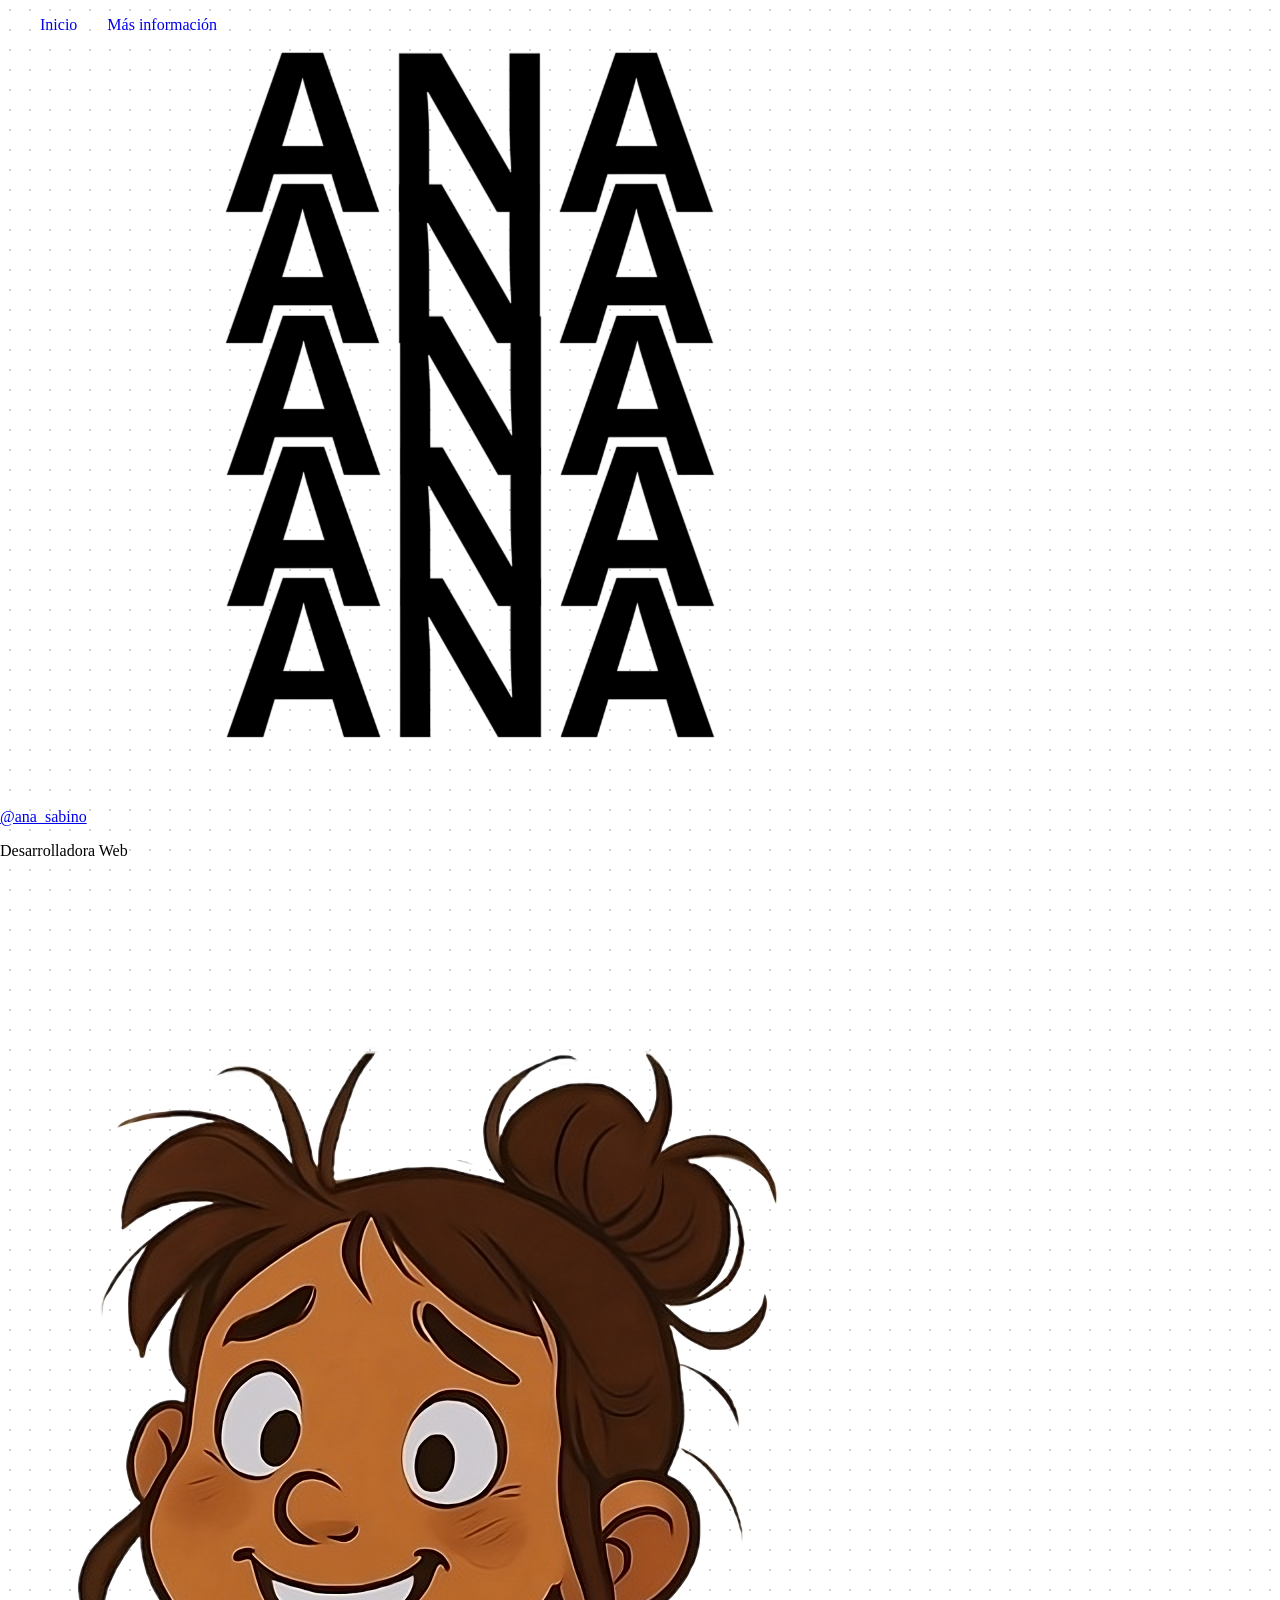
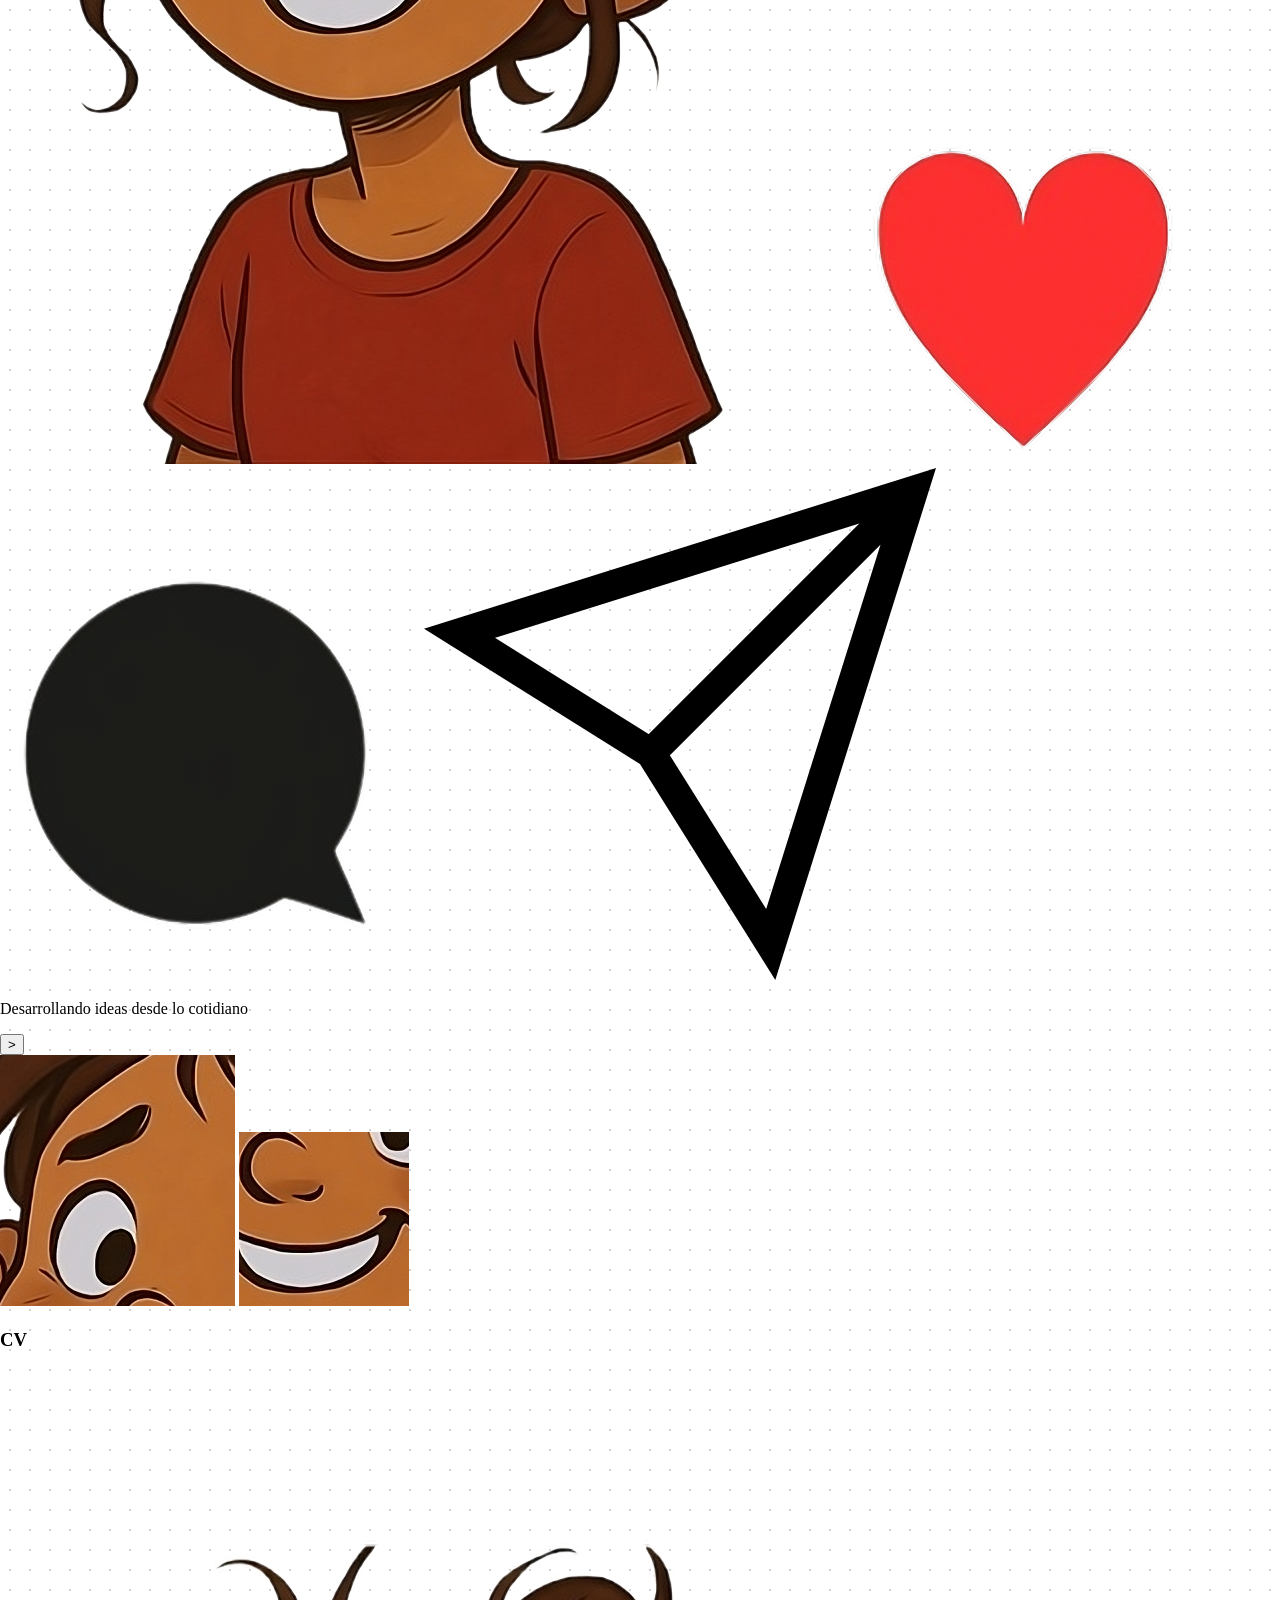
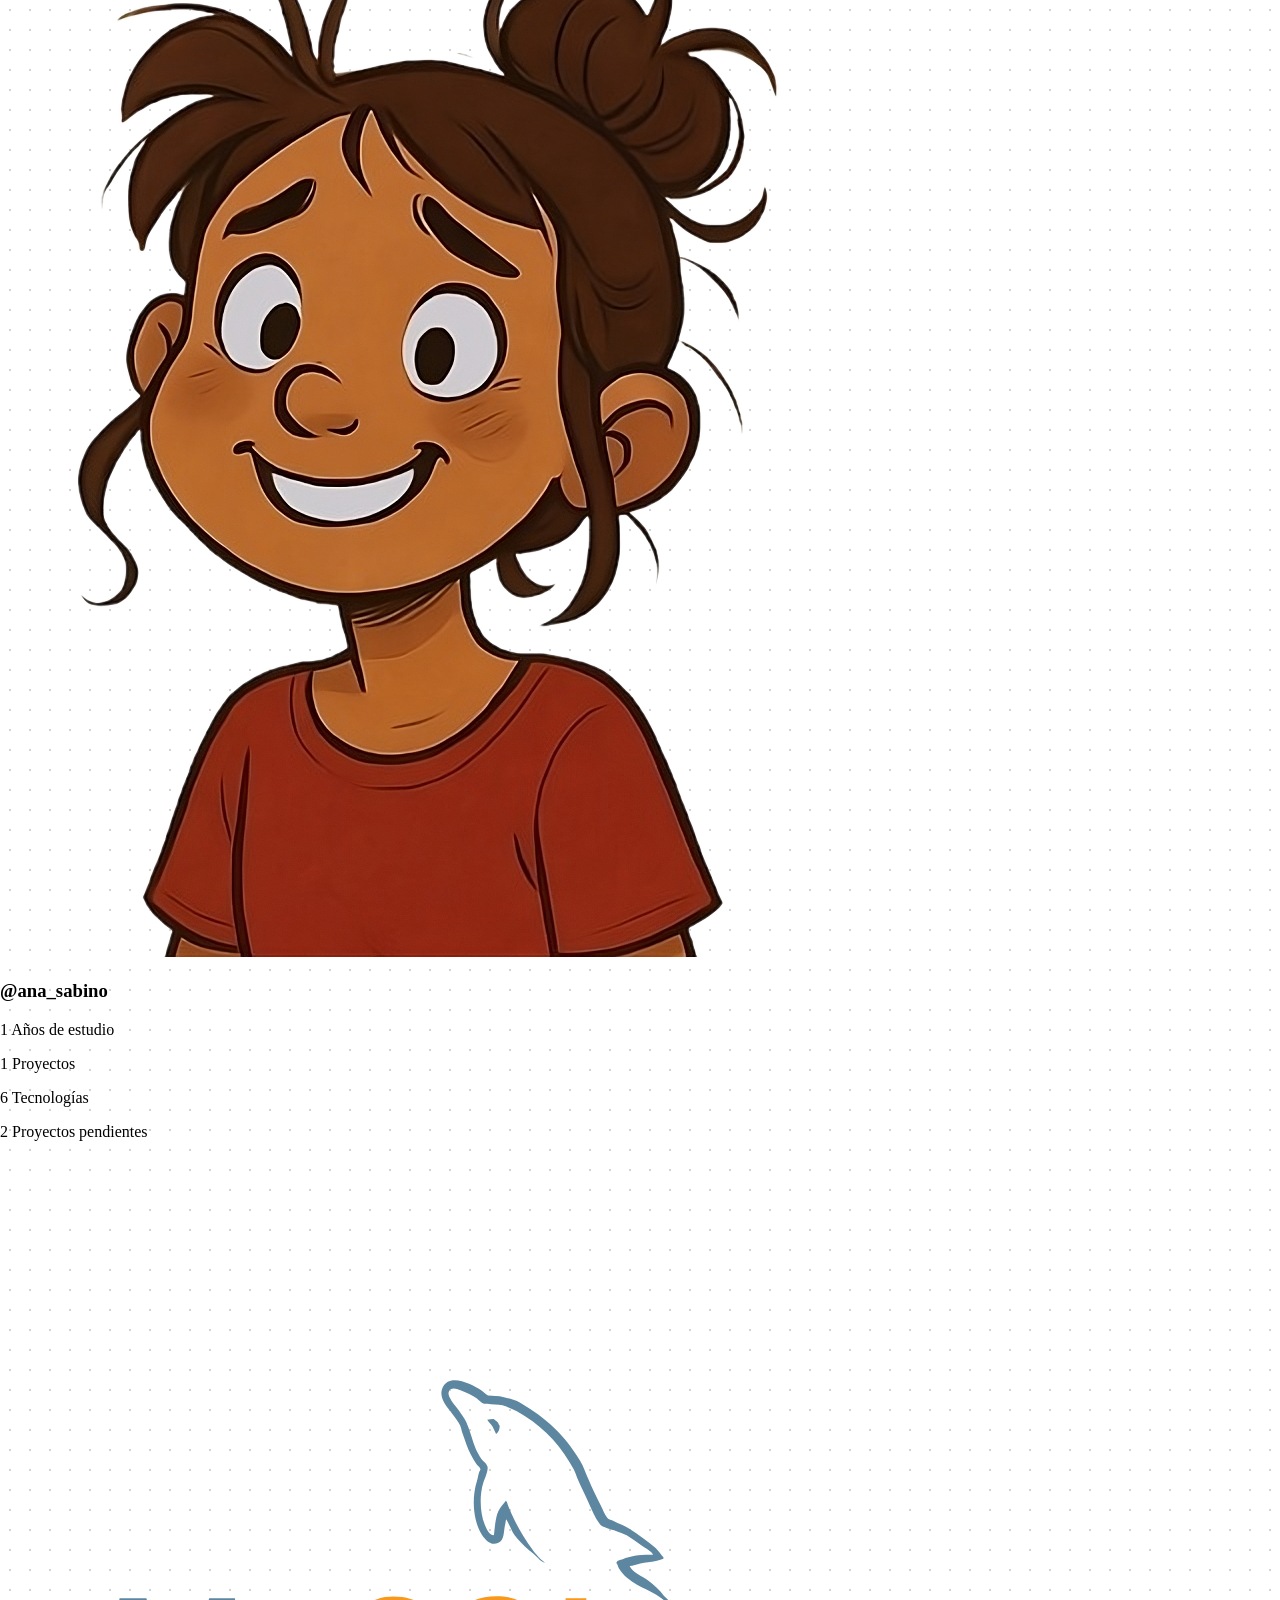
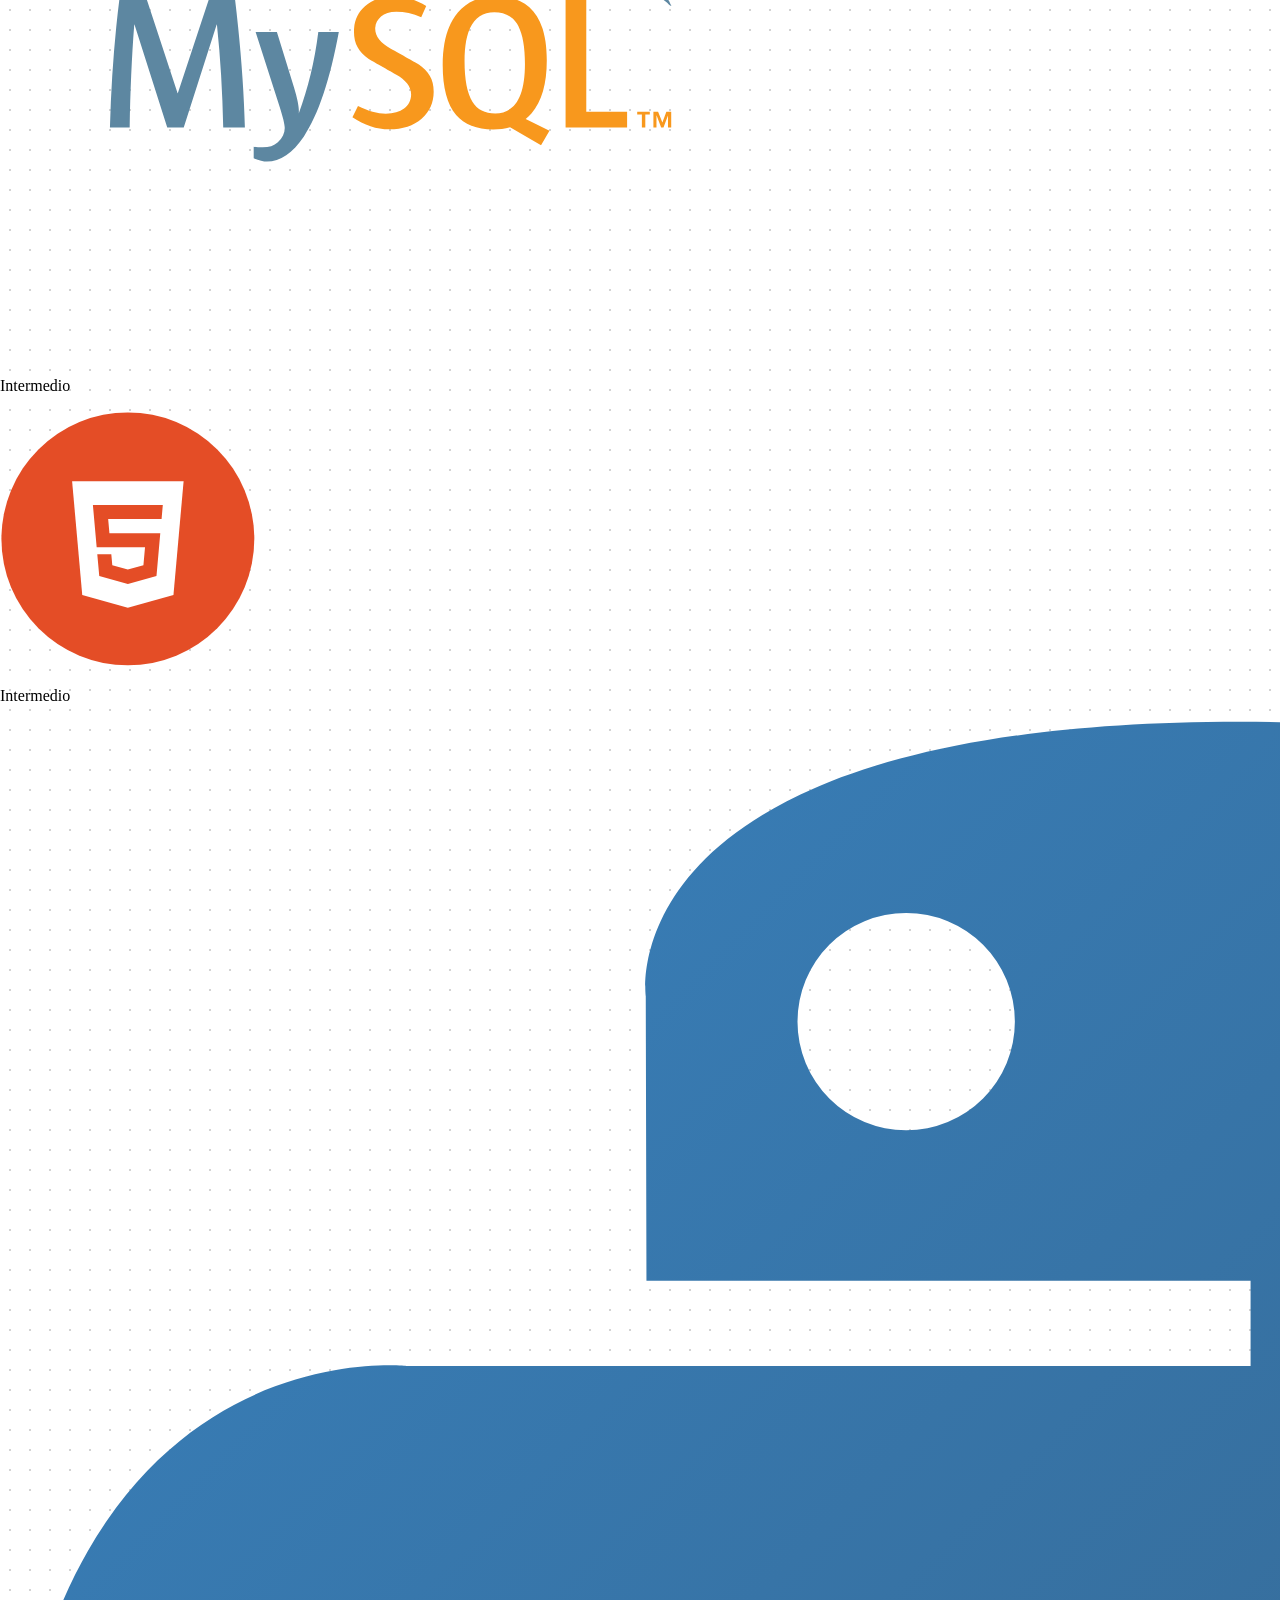
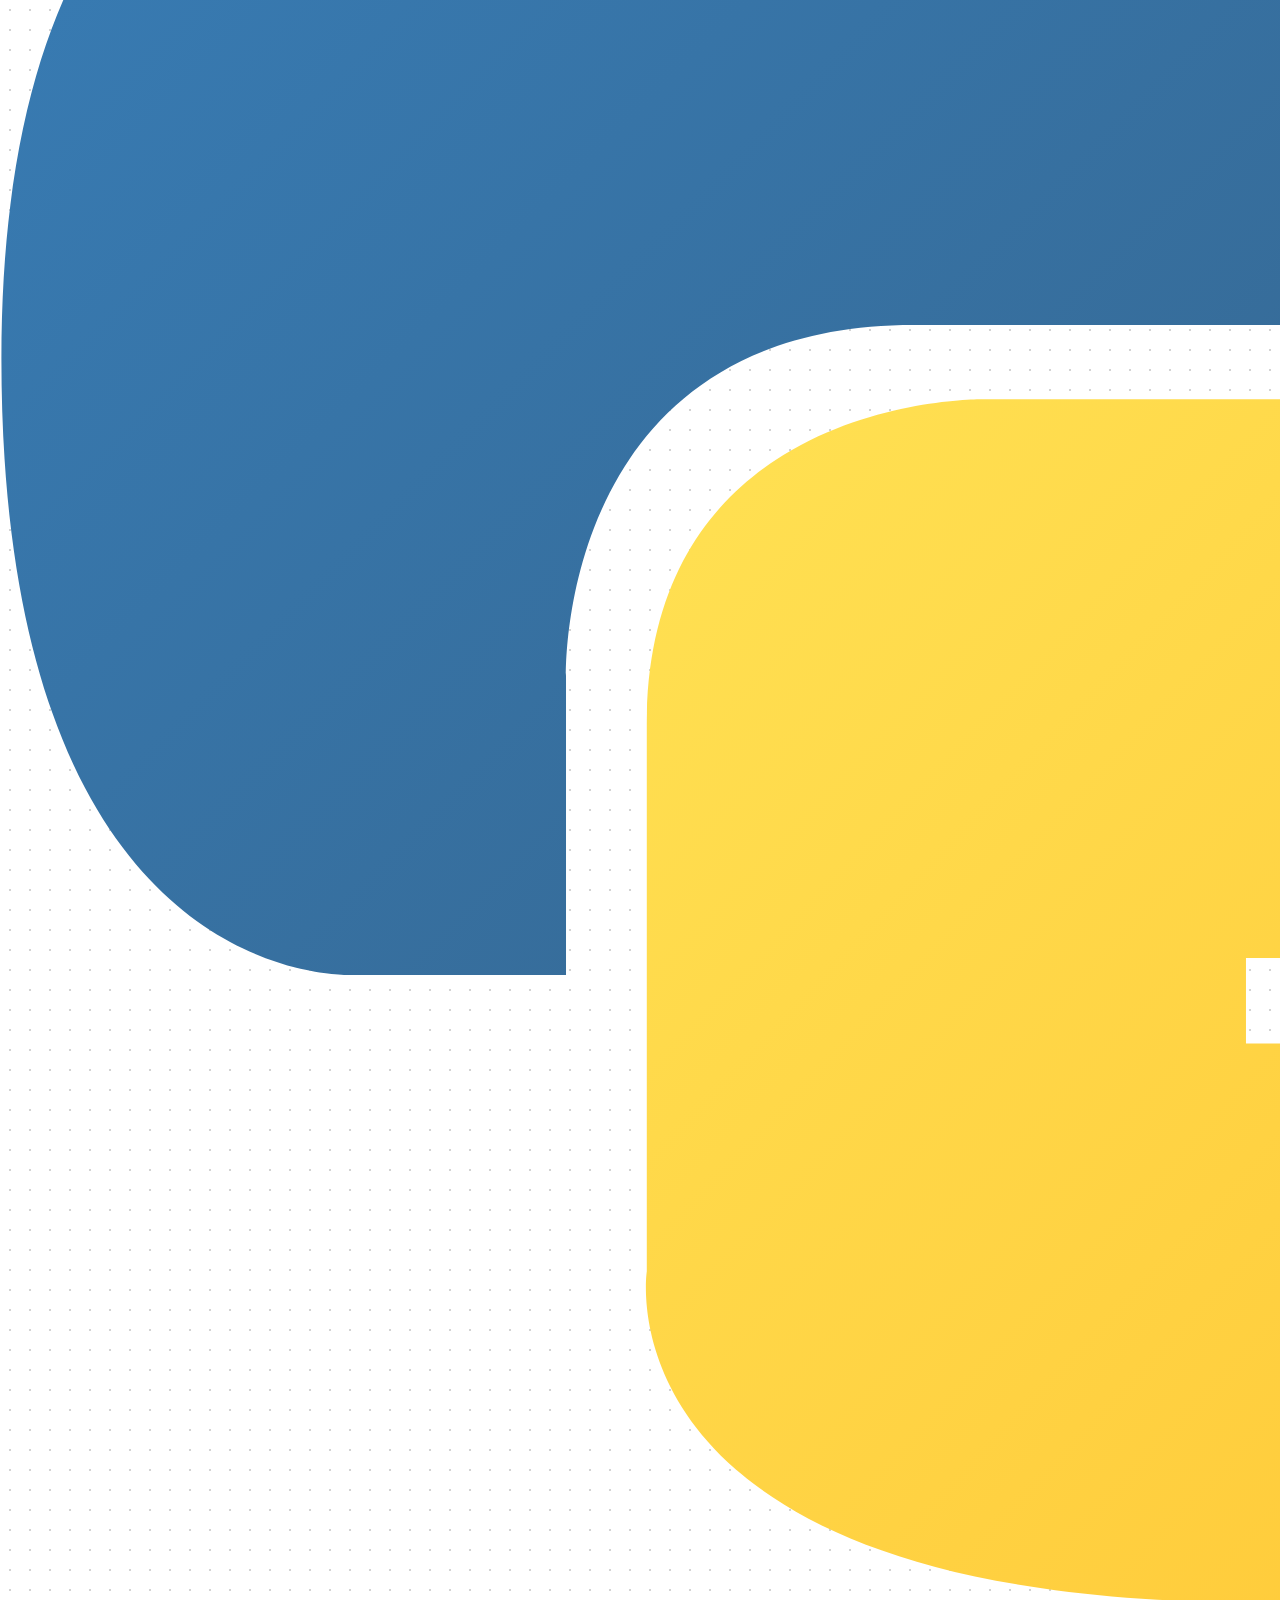
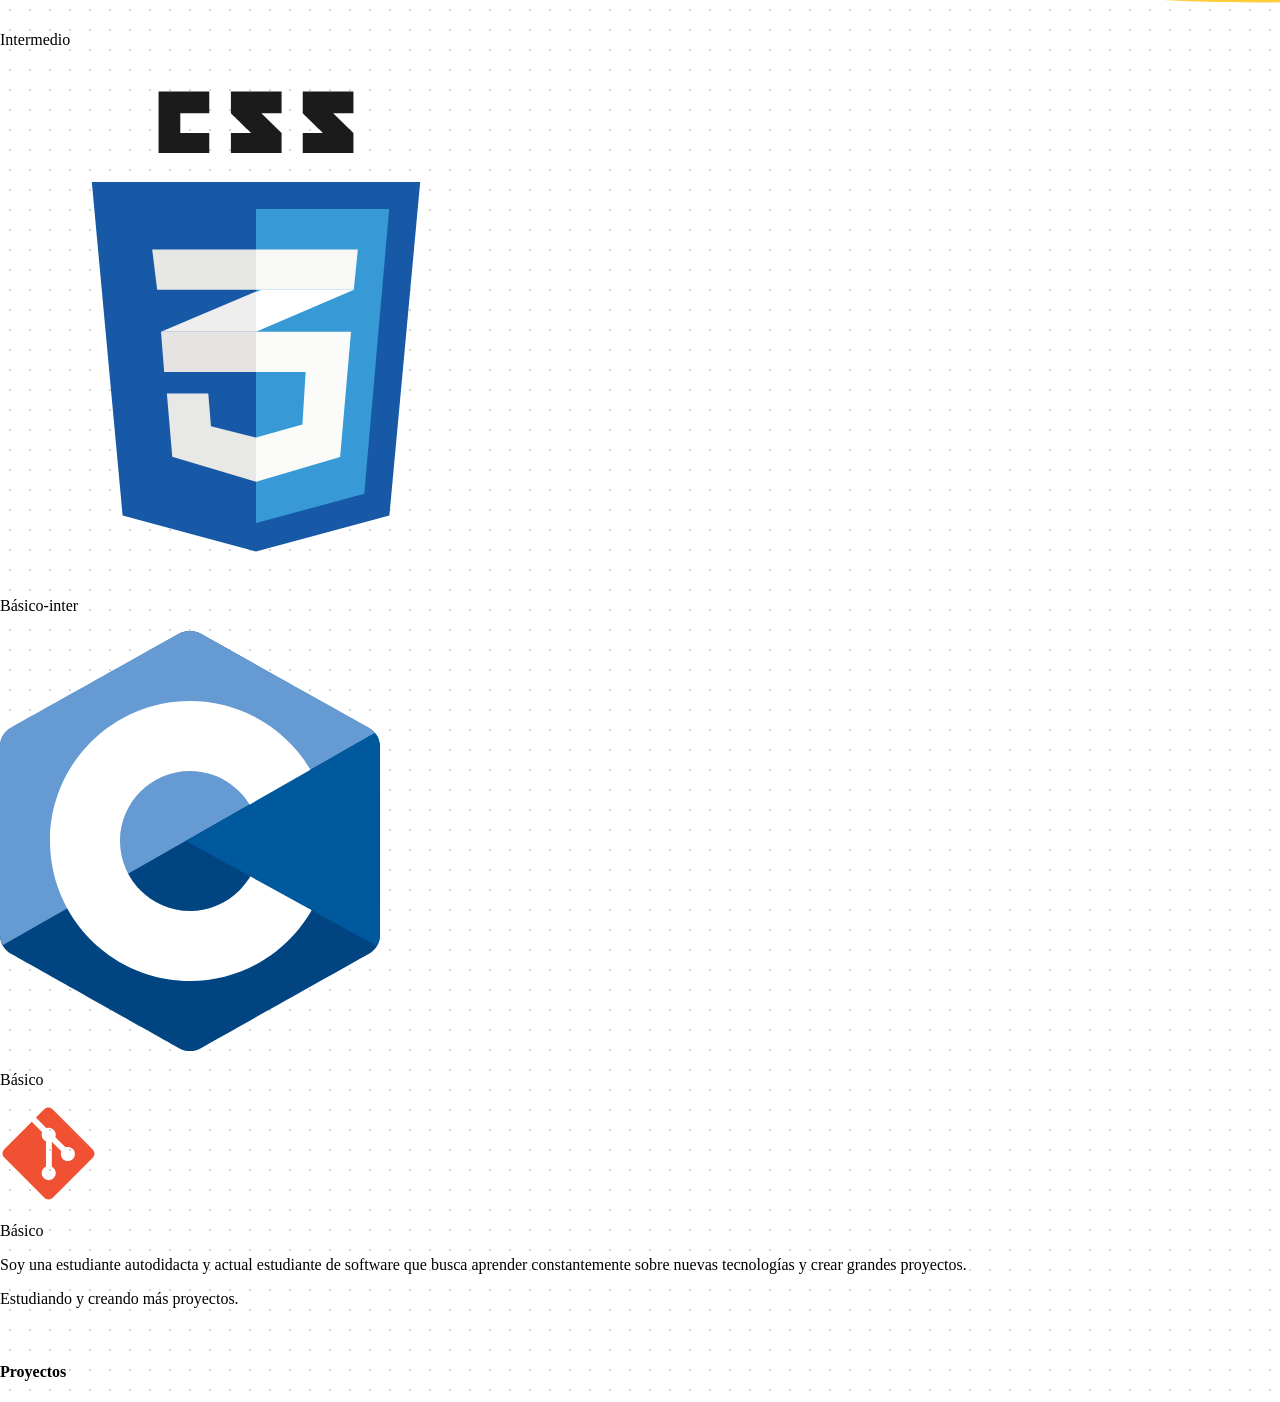
==== prueba.html @ 5a1e1dd1 "status: confirmación de cambios" ====
<!DOCTYPE html>
<html lang="es">
<head>
    <meta charset="UTF-8">
    <title>Ana Sabino</title>
    <link rel="stylesheet" href="style.css">
</head>
<body>
    <header>
        <nav>
            <ul>
                <li><a href="#inicio">Inicio</a></li>
                <li><a href="#about">Más información</a></li>
            </ul>
        </nav>
    </header>
    <main>
        <!-- Pantalla de bienvenida -->
        
        <img src="bg_img-Photoroom.png" alt="hilera de letras con el nombre 'Ana'.">
        
        <section id="inicio">
            
            <div id="external">
                
                <p class="name"><a href="#user_tag">@ana_sabino</a></p>
                <p>Desarrolladora Web</p>
                <img src="char.png" alt="Personaje de caricatura. Chica de piel morena y ojos tímidos sonriendo a la cámara.">
                
                <img src="heart.png" alt="Corazón.">
                <img src="comment.png" alt="comentarios">
                <img src="send.png" alt="ícono de enviar.">
                
                <div id="container"></div>
                
                <p>Desarrollando ideas desde lo cotidiano</p>
                
                <dialog id="contact_f">
                    <h1>CONTACTO</h1>
                    <form id="contact" action="https://formspree.io/f/xblkeqwq" method="POST">
                        <input type="text" name="nombre" placeholder="Tu nombre" required>
                        <input type="email" name="email" placeholder="Tu correo" required>
                        <textarea name="mensaje" cols="30" rows="10" placeholder="Mensaje..." required></textarea>
                        <button type="submit" id="bt_enviar">Enviar</button>
                    </form>
                    
                    <p id="mensaje_aviso" style="color:brown; display: none;"></p>
                
                    <a href="https://github.com/ASabinoAcosta"><img src="github_logo_icon_229278.webp" alt="logo github"></a>
                    <a href="linkedin.com/in/ana-karlamary-sabino-acosta-0a6b45328/"><img src="LinkedIn_icon.svg" alt="logo linkedin"></a>
                    
                    <button onclick="contact_f.close()">X</button>
                </dialog>
                
                <button onclick="contact_f.showModal()">&gt;</button>
                
            </div>
            <div id="box">
                <img src="eyes.png" alt="Ojos de personaje caricatura.">
                <img src="mouth.png" alt="sonrisa de personaje caricatura">
                
                <div id="internal">
                    <h3>CV</h3>
                </div>
                
            </div>
            
        </section>
        <section id="about">
            
            <div class="circle"></div>
            <img src="char.png">
            
            <h3 id="user_tag">@ana_sabino</h3>
            
            <p>1 <span>Años de estudio</span></p>
            <p>1 <span>Proyectos</span></p>
            <p>6 <span>Tecnologías</span></p>
            <p>2 <span>Proyectos pendientes</span></p>
            
            <div id="tecnologias">
                <img src="mysql-logo.svg" alt="logo MySQL">
                <p>Intermedio</p>
                <img src="html5-6652.svg" alt="logo HTML">
                <p>Intermedio</p>
                <img src="python.svg" alt="logo Python">
                <p>Intermedio</p>
                <img src="294692_css3_icon.svg" alt="logo css">
                <p>Básico-inter</p>
                <img src="C_Programming_Language.svg" alt="">
                <p>Básico</p>
                <img src="Git_icon.svg" alt="">
                <p>Básico</p>
            </div>
            
            <p>Soy una estudiante autodidacta y actual estudiante de software que busca aprender constantemente sobre nuevas tecnologías y crear grandes proyectos.</p>
            
            <p>Estudiando y creando más proyectos.</p>
            
            <div class="rayita"></div>
            <img src="#" alt="">
            <h4>Proyectos</h4>
            <div class="rayita"></div>
            
            <div id="proyectos">
                <div class="pr_tag"></div>
            </div>    
            
        </section>
    </main>
    
    <script>
    
        let ultima_vez = null;
        const tiempo_espera = 30;
        
        document.getElementById("contact").addEventListener("submit", function(event){
            
            const ahora = new Date().getTime();
            
            if (ultima_vez && (ahora - ultima_vez)< tiempo_espera * 1000){
                
                event.preventDefault();
                document.getElementById("mensaje_aviso").style.display = "block";
                document.getElementById("mensaje_aviso").innerText = "Ya lo enviaste. Intenta más tarde.";
                
            } else {
                ultima_vez = ahora;
                document.getElementById("mensaje_aviso").style.display = "none";
                
                document.getElementById("btn_enviar").disabled = true;
                document.getElementById("btn_enviar").innerText = "Enviar"
            }
            
        });
    
    </script>
    
</body>
</html>
---- style.css ----
body{
    margin: 0;
    background-color: white;
    background-image: radial-gradient(lightgray 1px, transparent 1px);
    background-size: 20px 20px; 
}
nav{
    width: 100%;
    position: fixed;
}
nav ul{
    display: flex;
    list-style: none;
    gap: 30px;
}
ul li a{
    text-decoration: none;
}
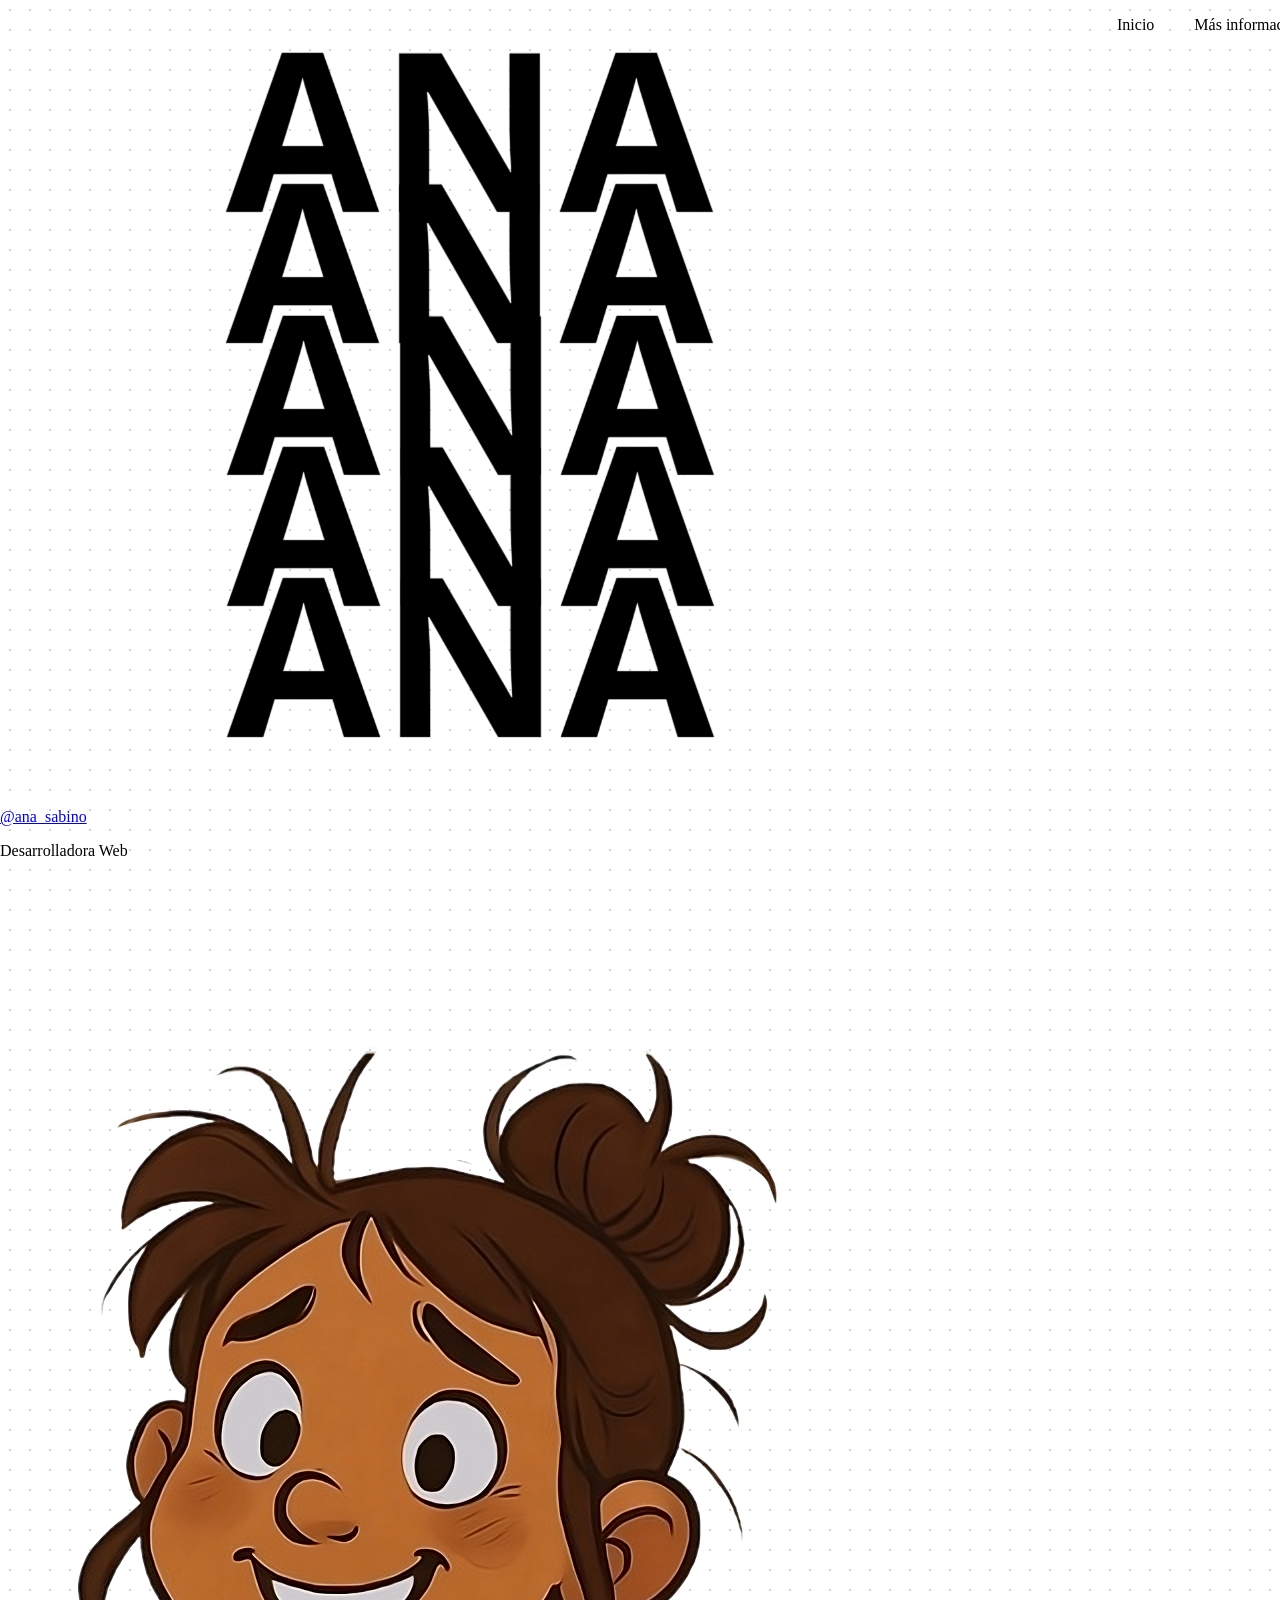
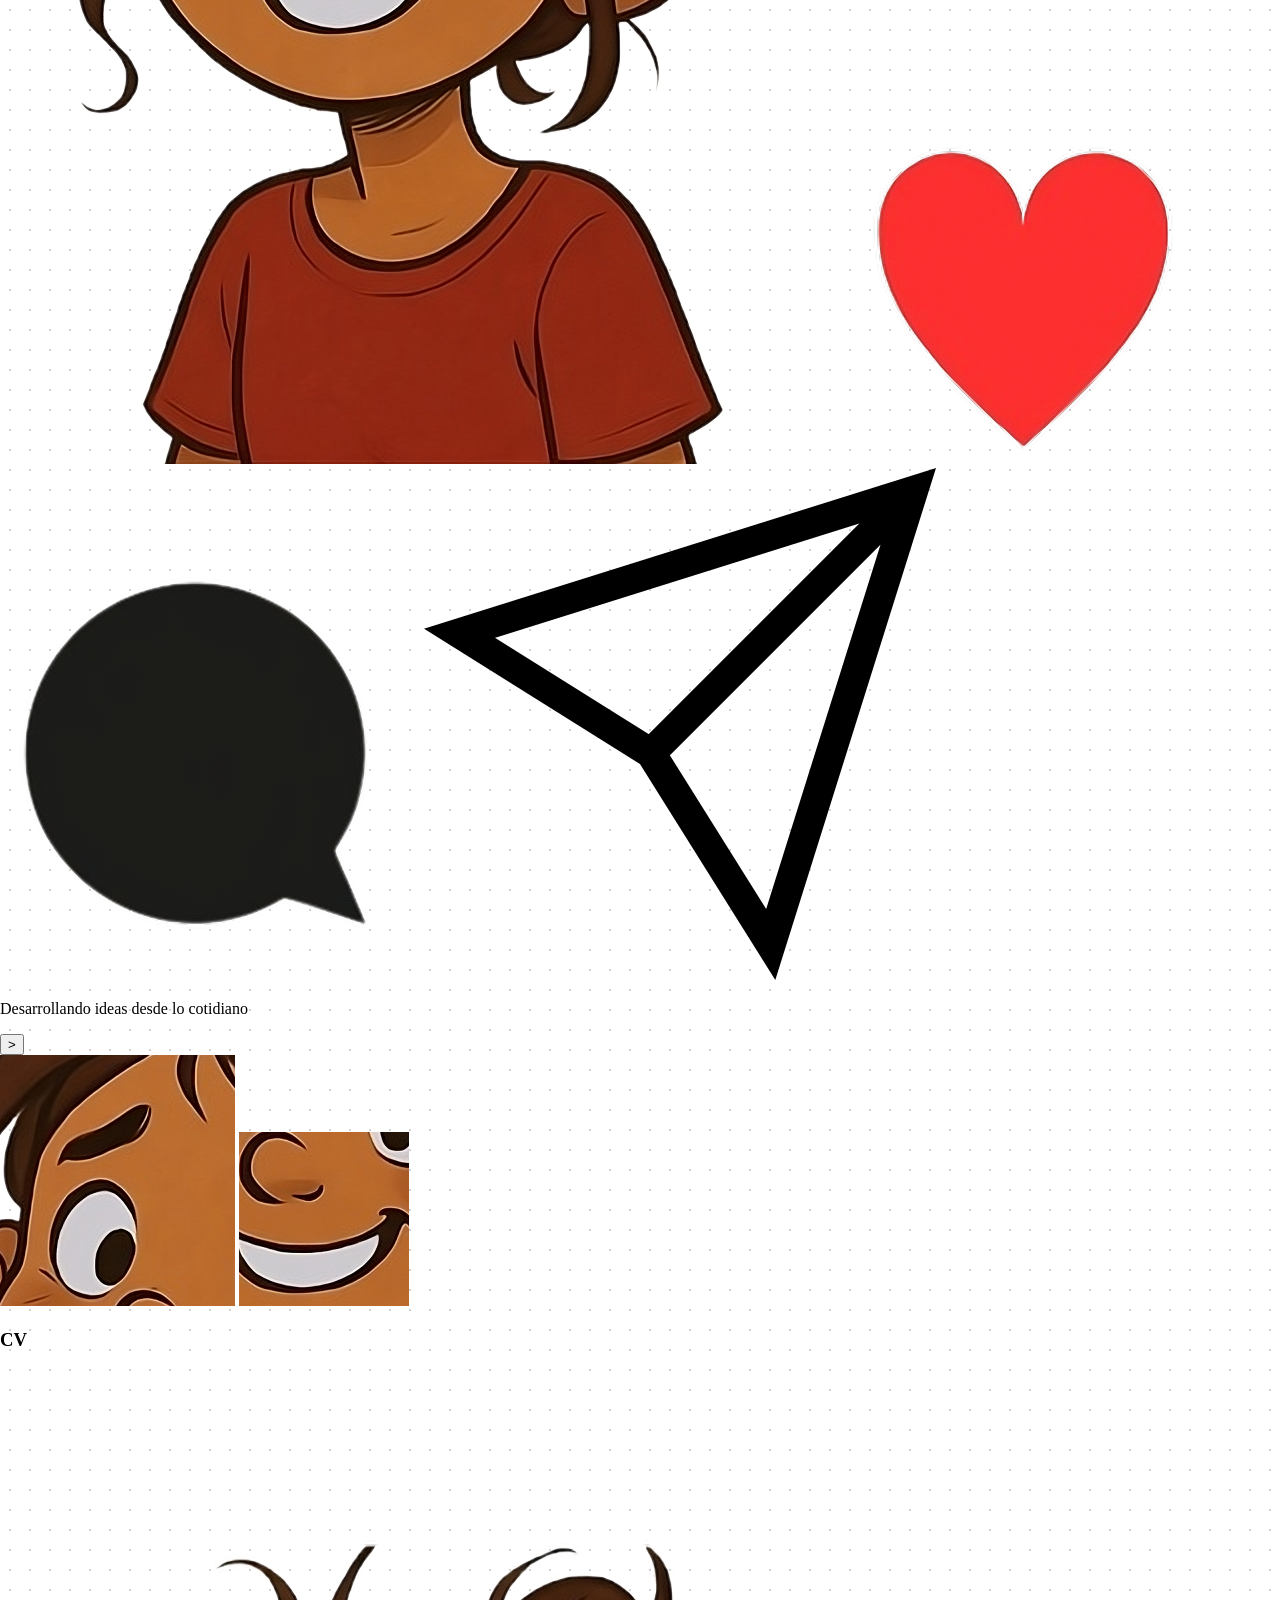
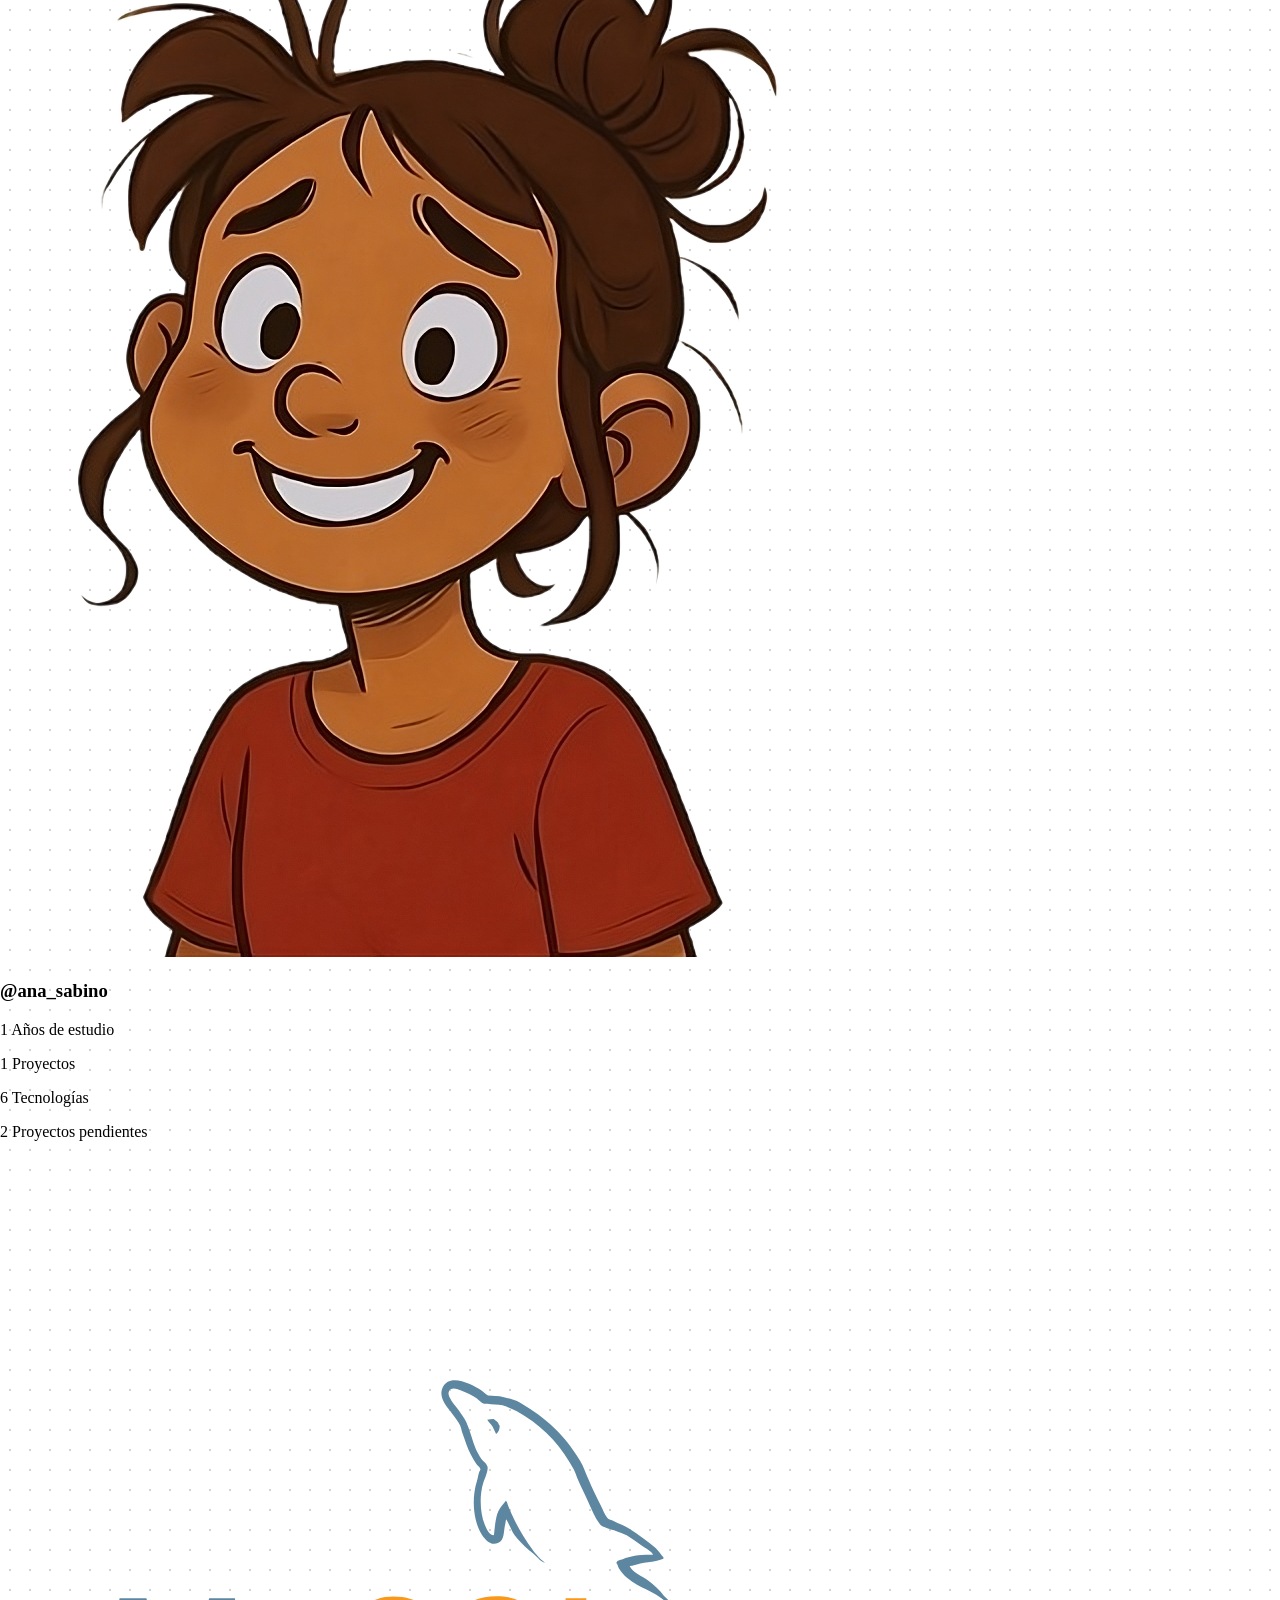
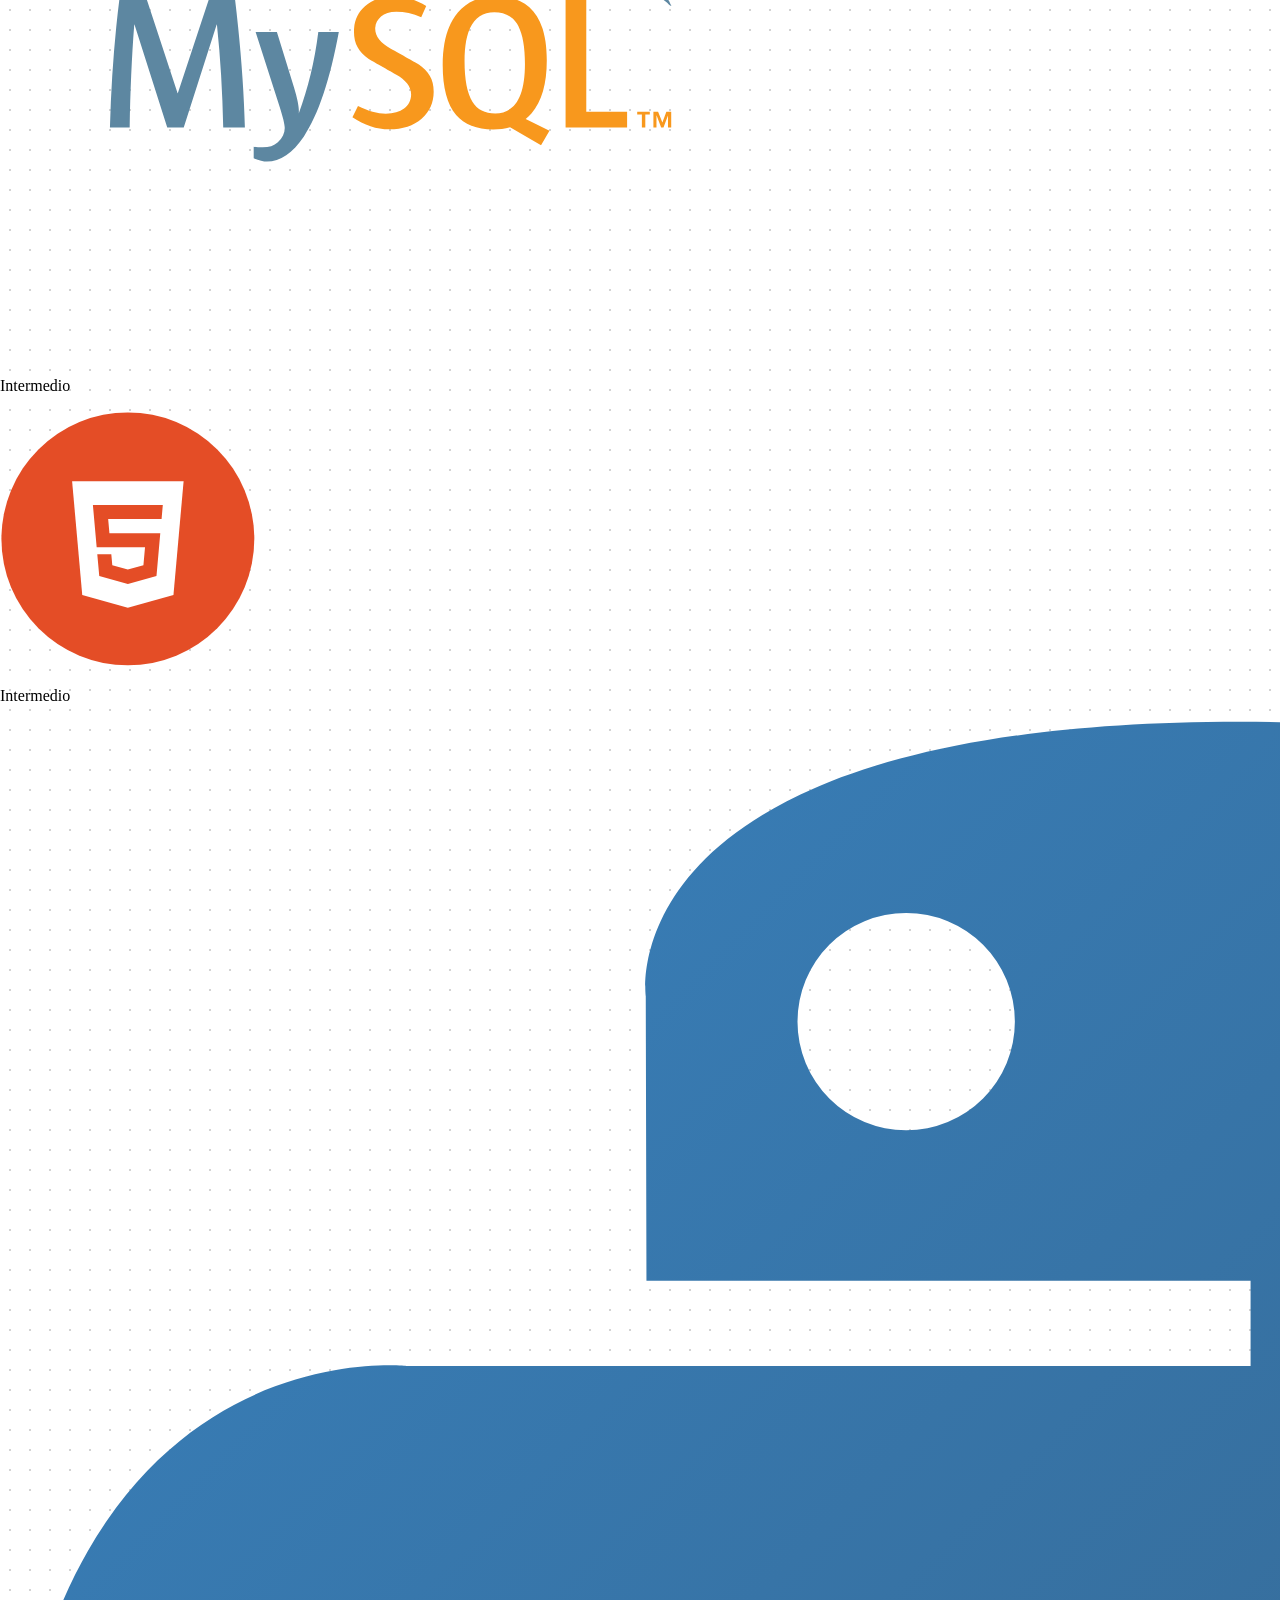
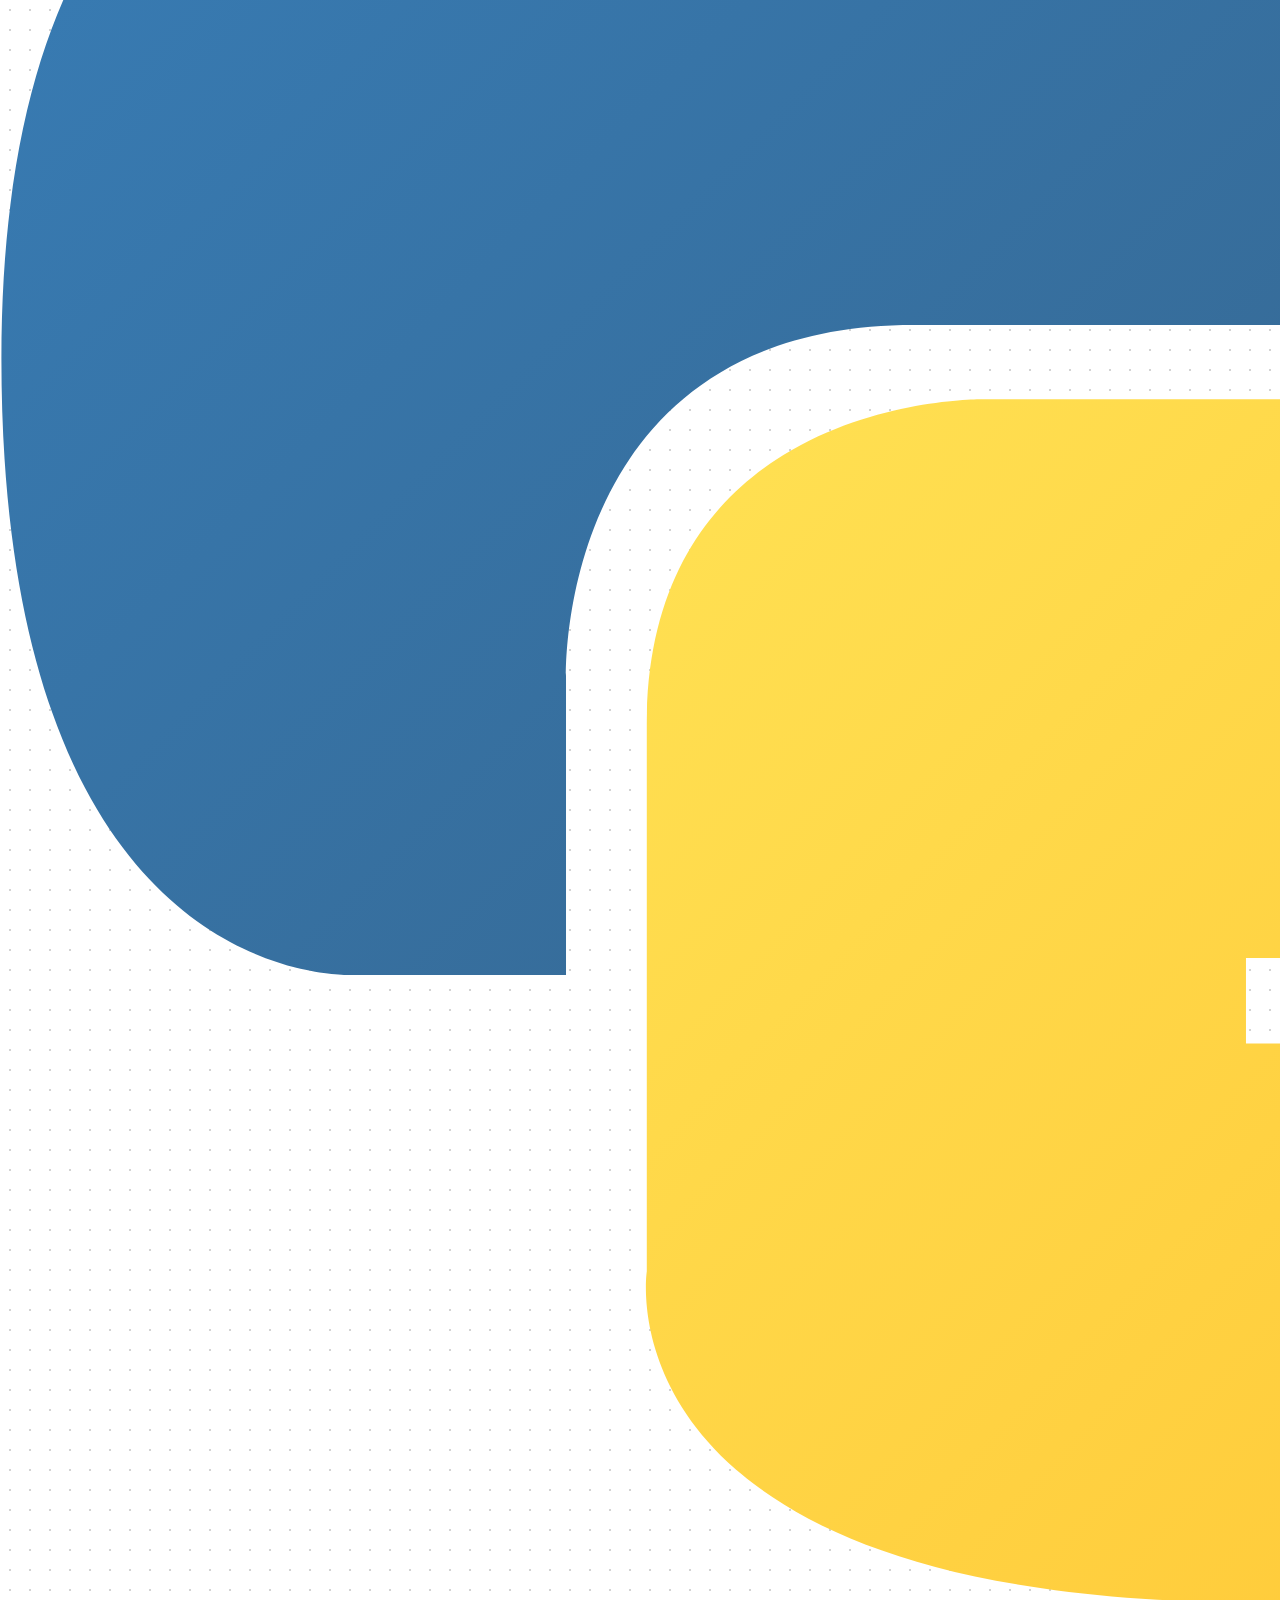
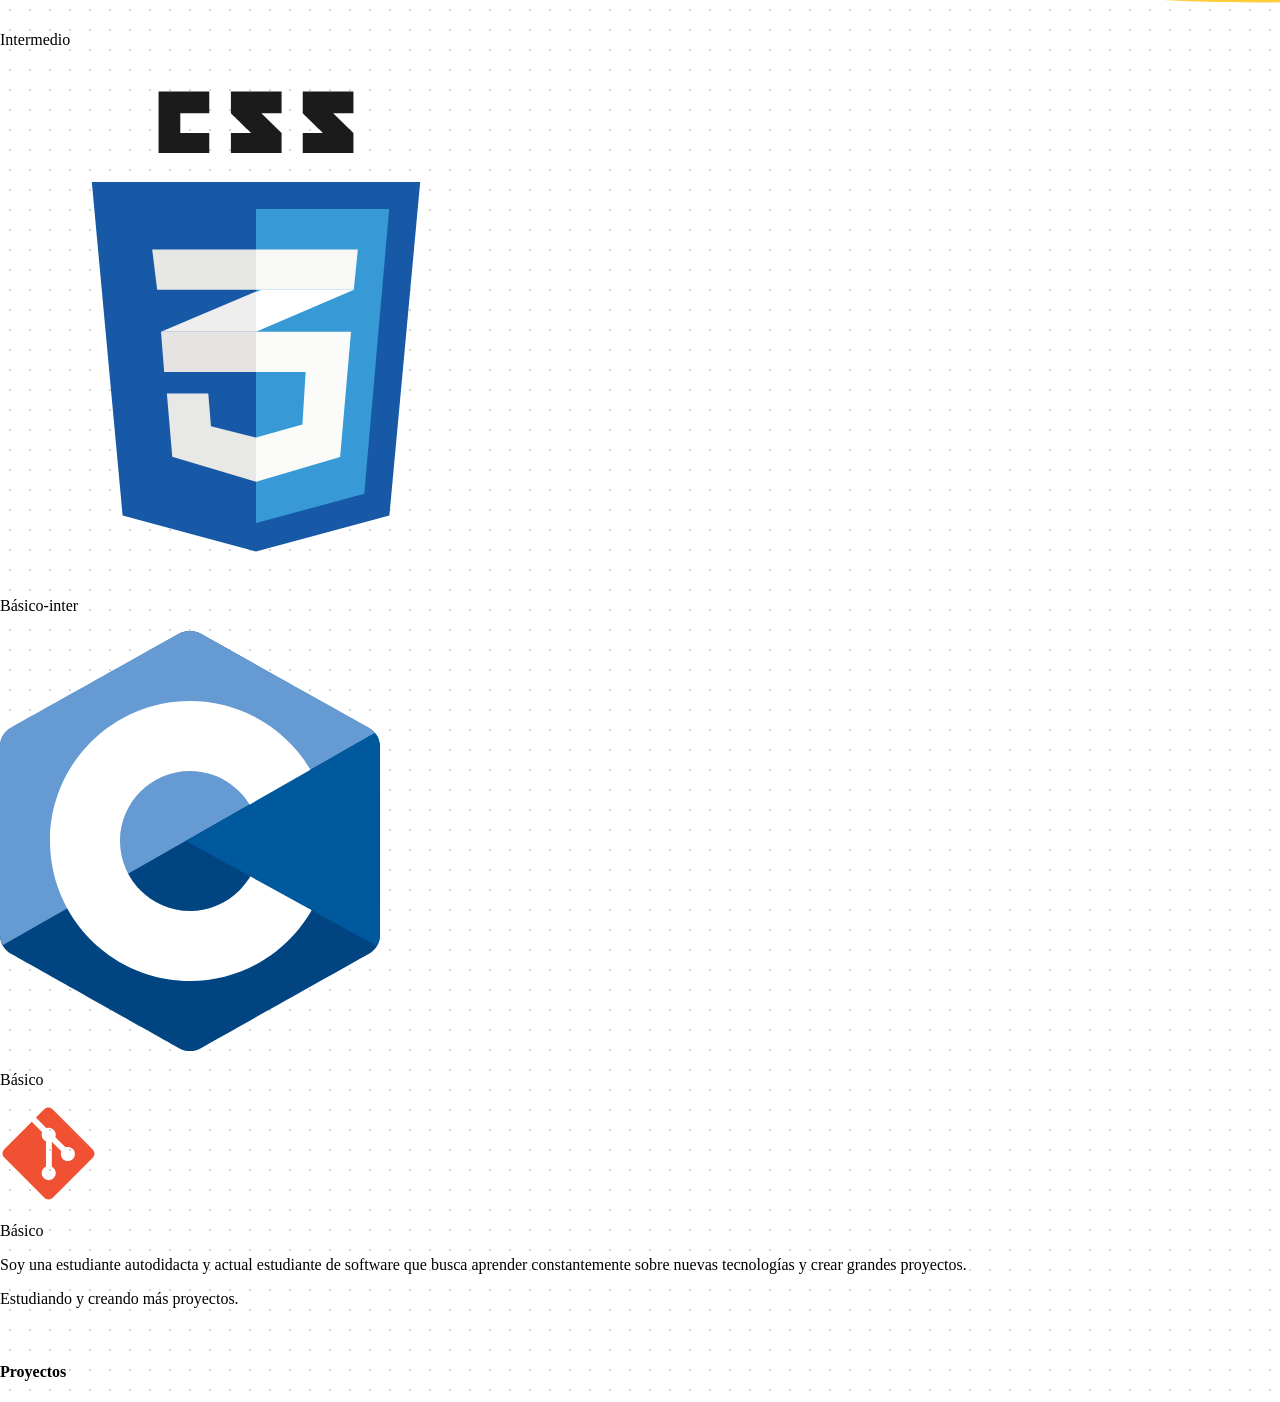
==== commit 81d1f05d: "funcionalidad: ajustes de funciones en js" ====
--- a/prueba.html
+++ b/prueba.html
@@ -133,7 +133,15 @@
             }
             
         });
-    
+
+        // Necesitamos tomar la información de secciones y enlaces en nav.
+            const secciones = document.querySelectorAll("section");
+            const enlaces = document.querySelectorAll("nav ul li a");
+        // Cuando el usuario haga scrol, resaltar el enlace que corresponde
+            const resaltar_enlace_activo = () => {
+                // escuchamos la entrada de un scroll
+                
+            }
     </script>
     
 </body>
--- a/style.css
+++ b/style.css
@@ -4,6 +4,12 @@
     background-image: radial-gradient(lightgray 1px, transparent 1px);
     background-size: 20px 20px; 
 }
+
+.active{
+    color: black;
+    background-color: #ffed00;
+}
+
 nav{
     width: 100%;
     position: fixed;
@@ -13,6 +19,18 @@
     list-style: none;
     gap: 30px;
 }
+nav ul li a:hover{
+    color: black;
+    background-color: #ffed00;
+}
+nav ul li{
+    position: relative;
+    left: 67em;
+}
+
 ul li a{
+    padding: 5px;
+    border-radius: 5px;
     text-decoration: none;
+    color: black;
 }
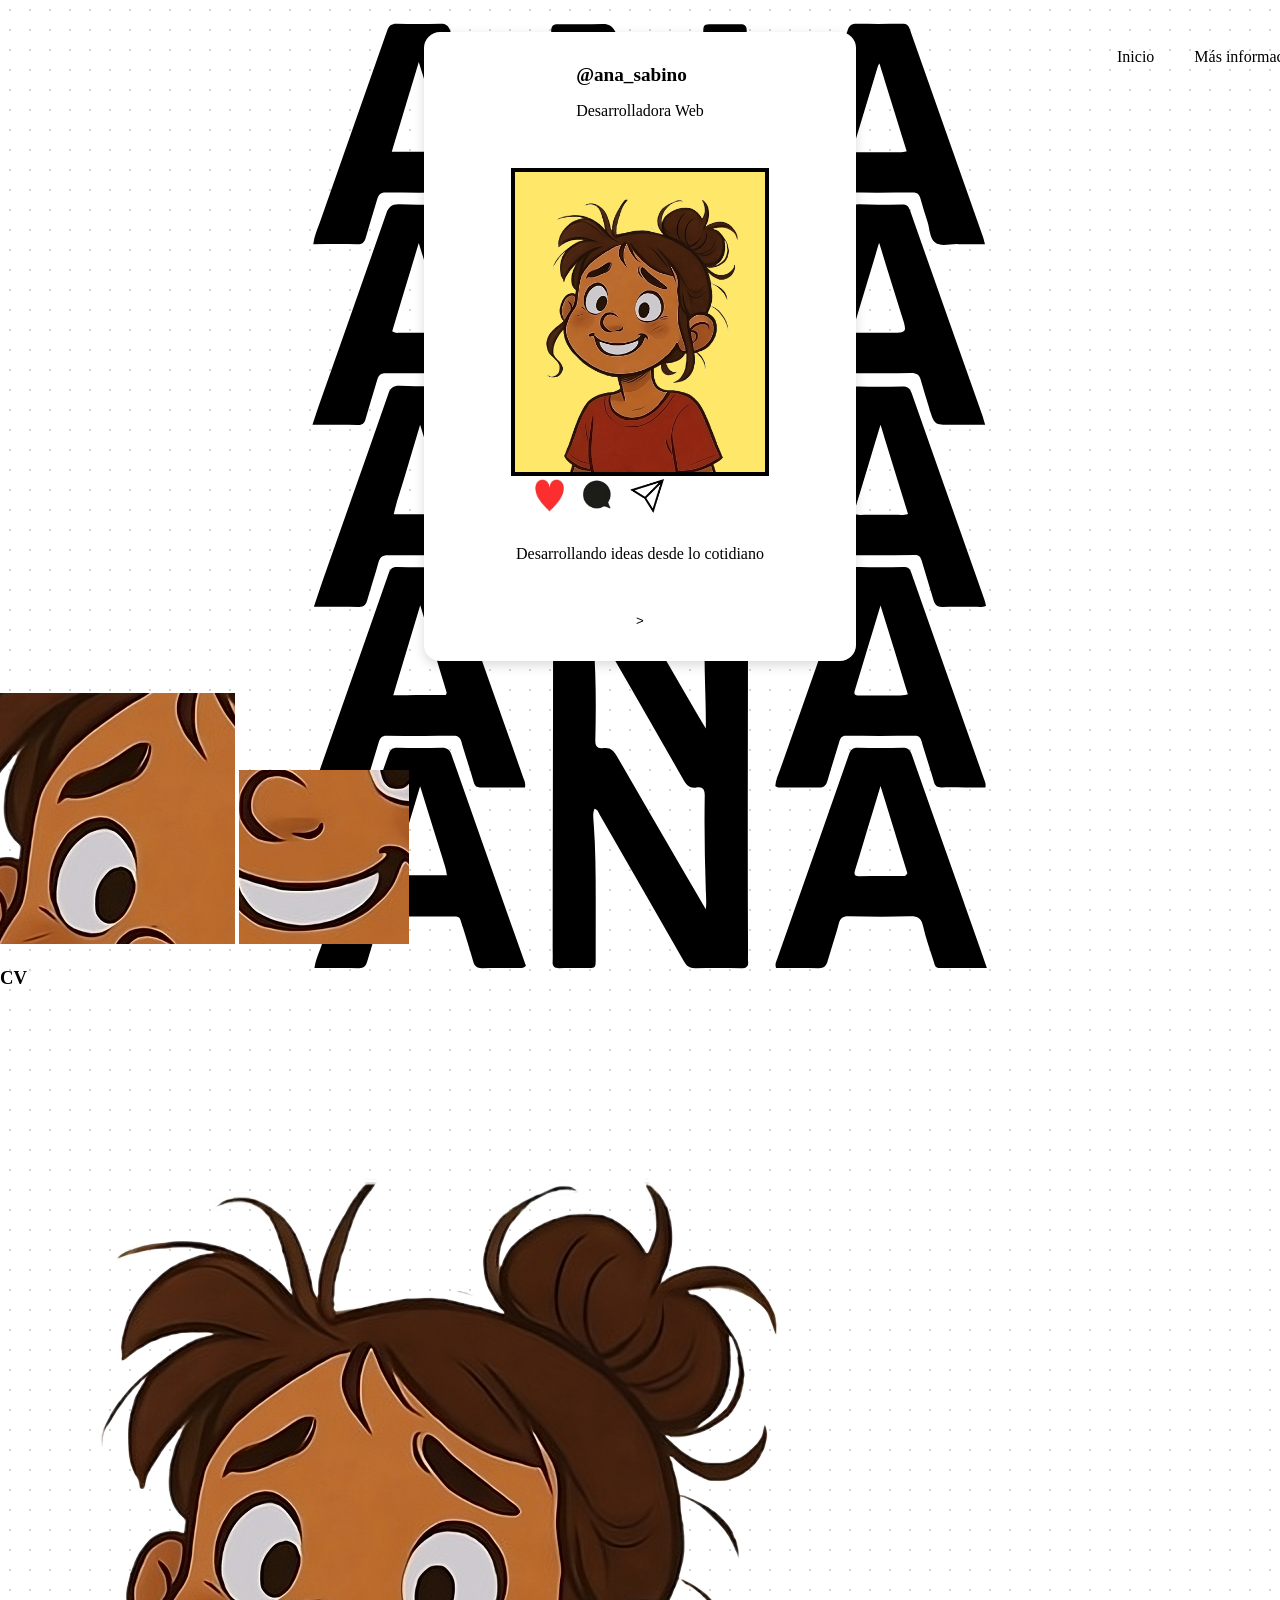
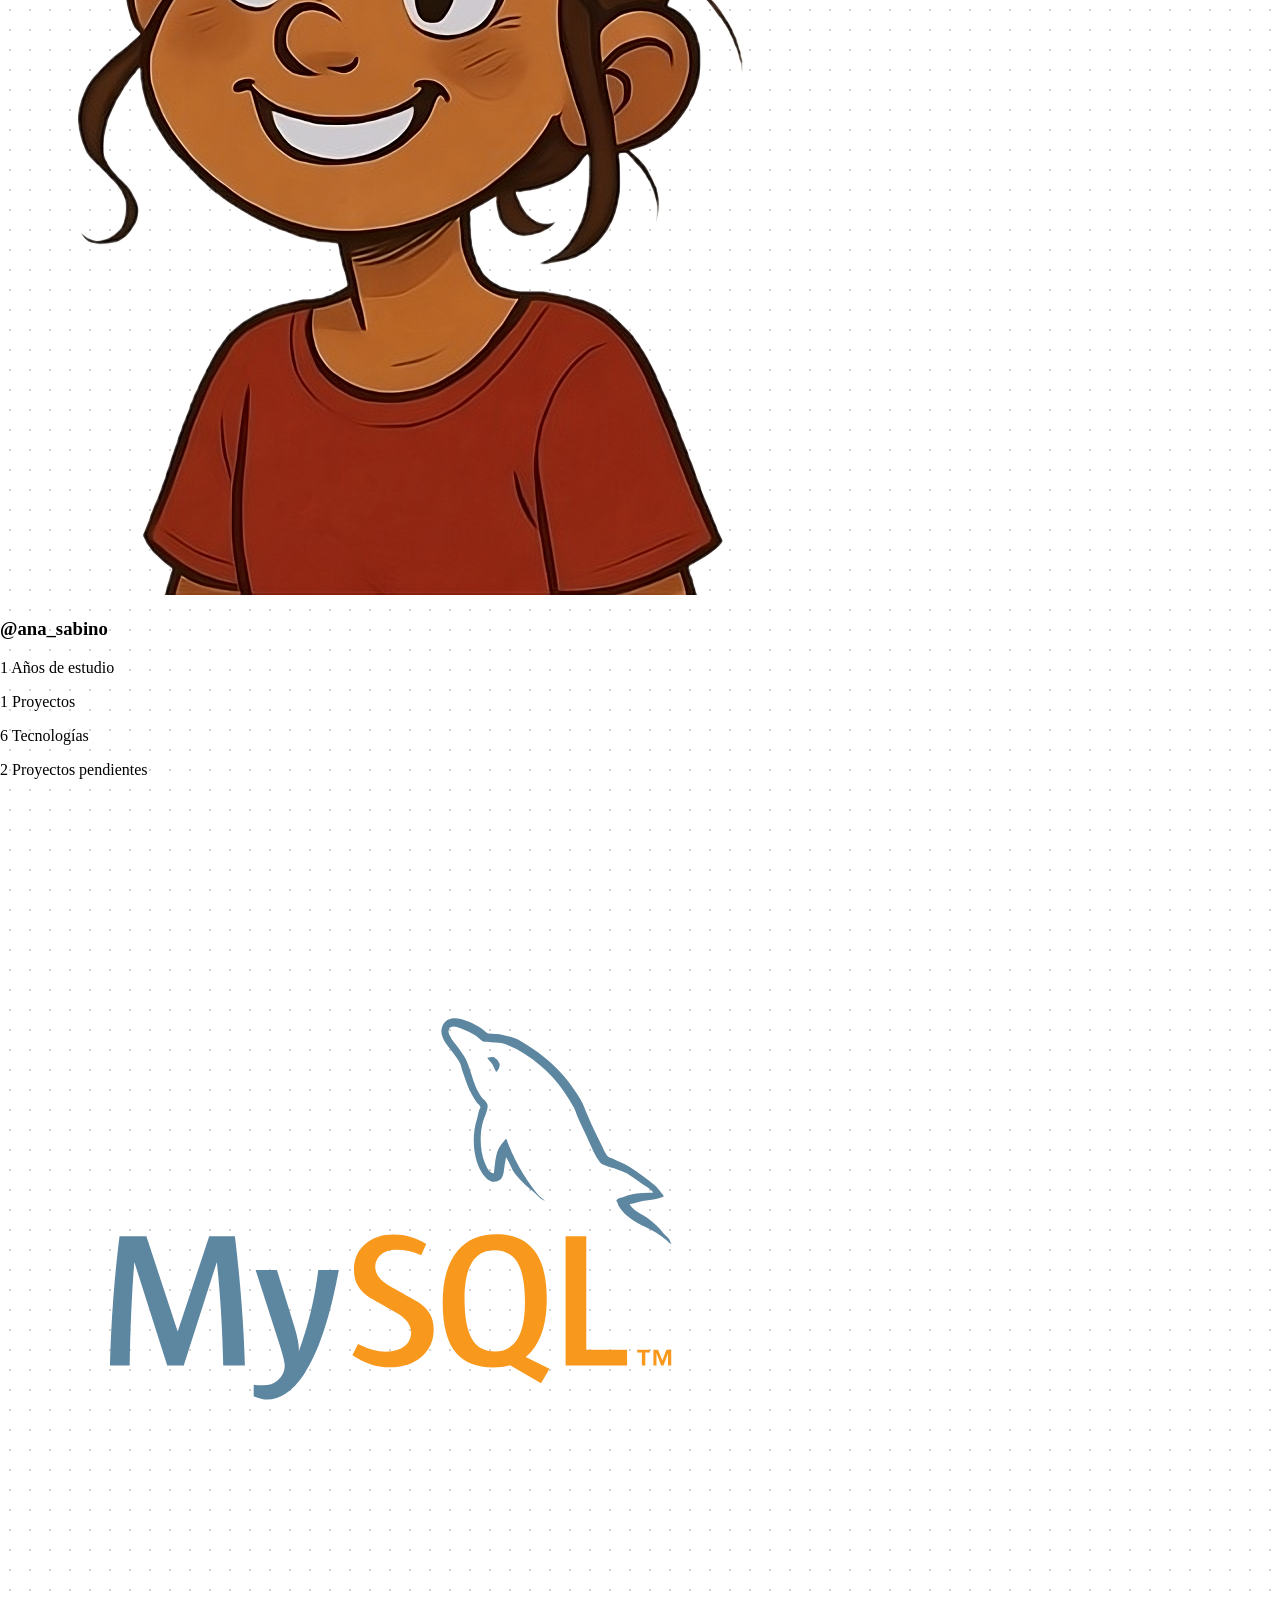
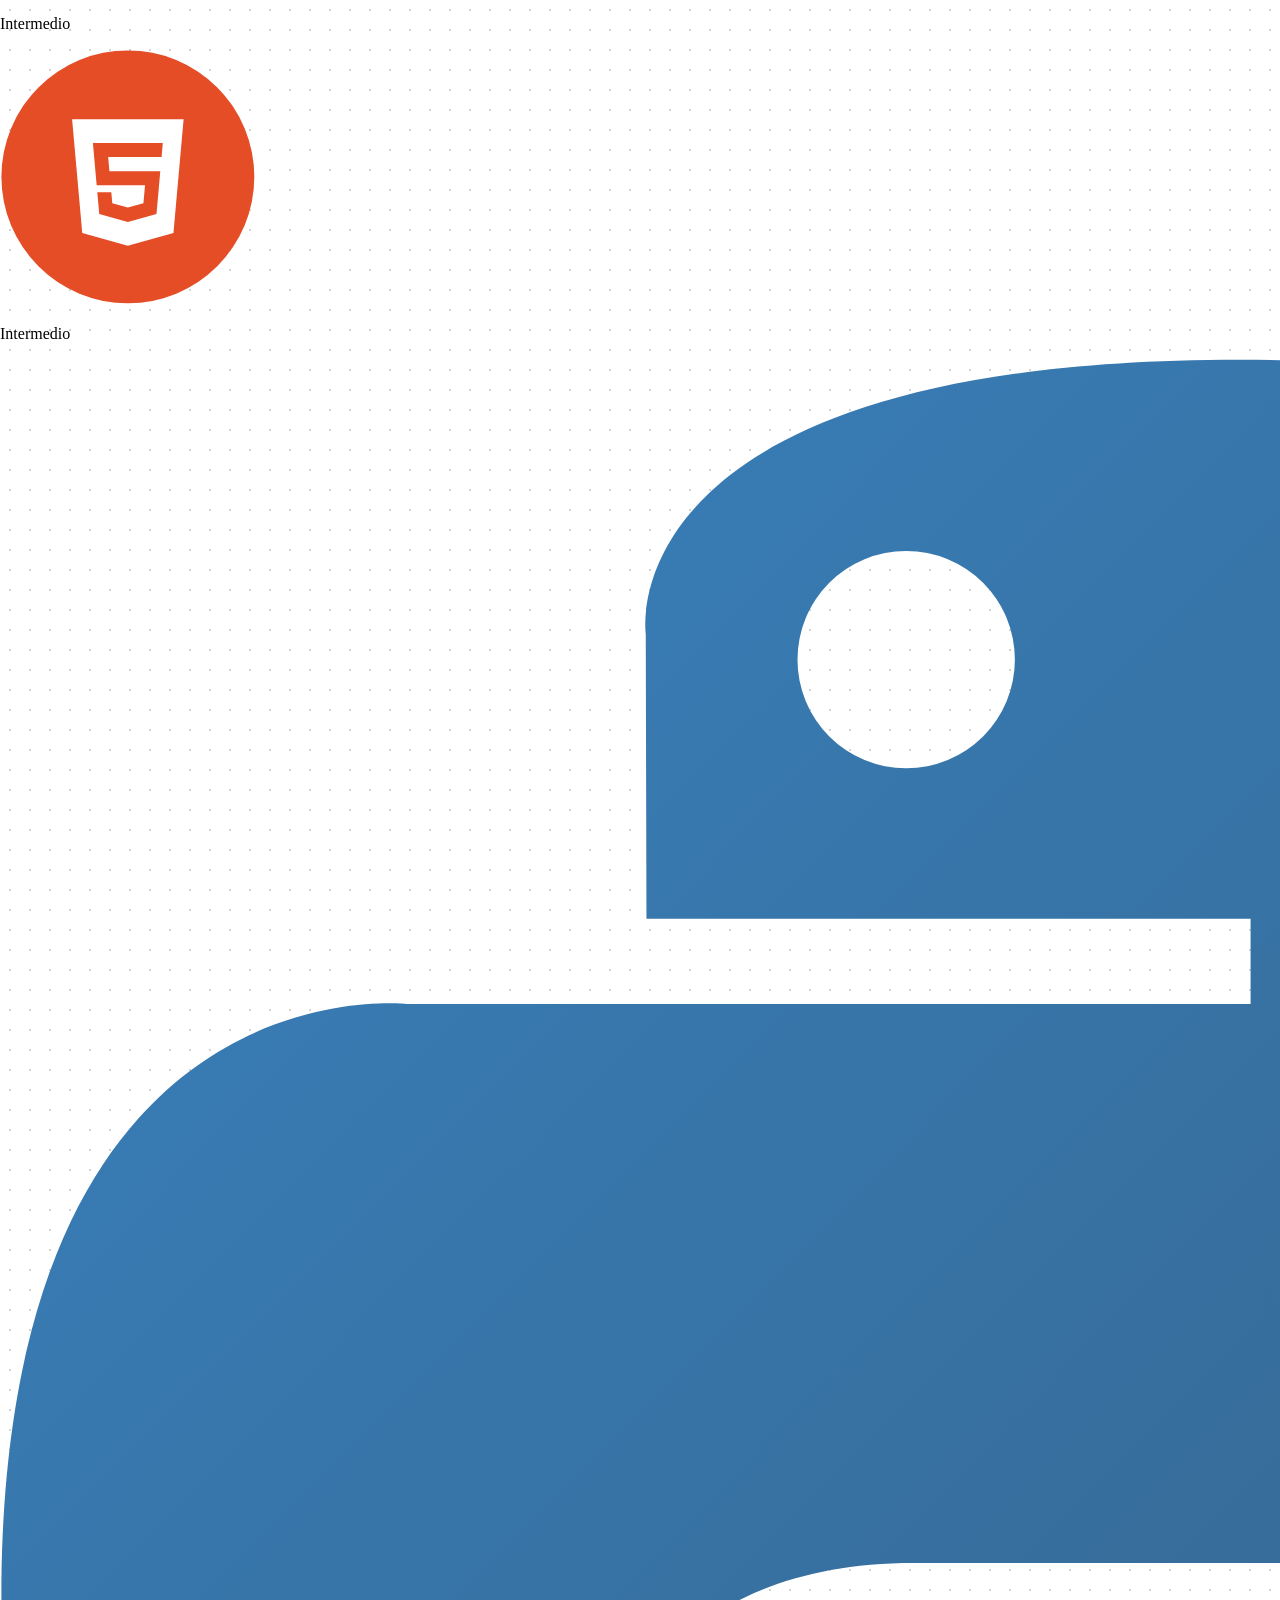
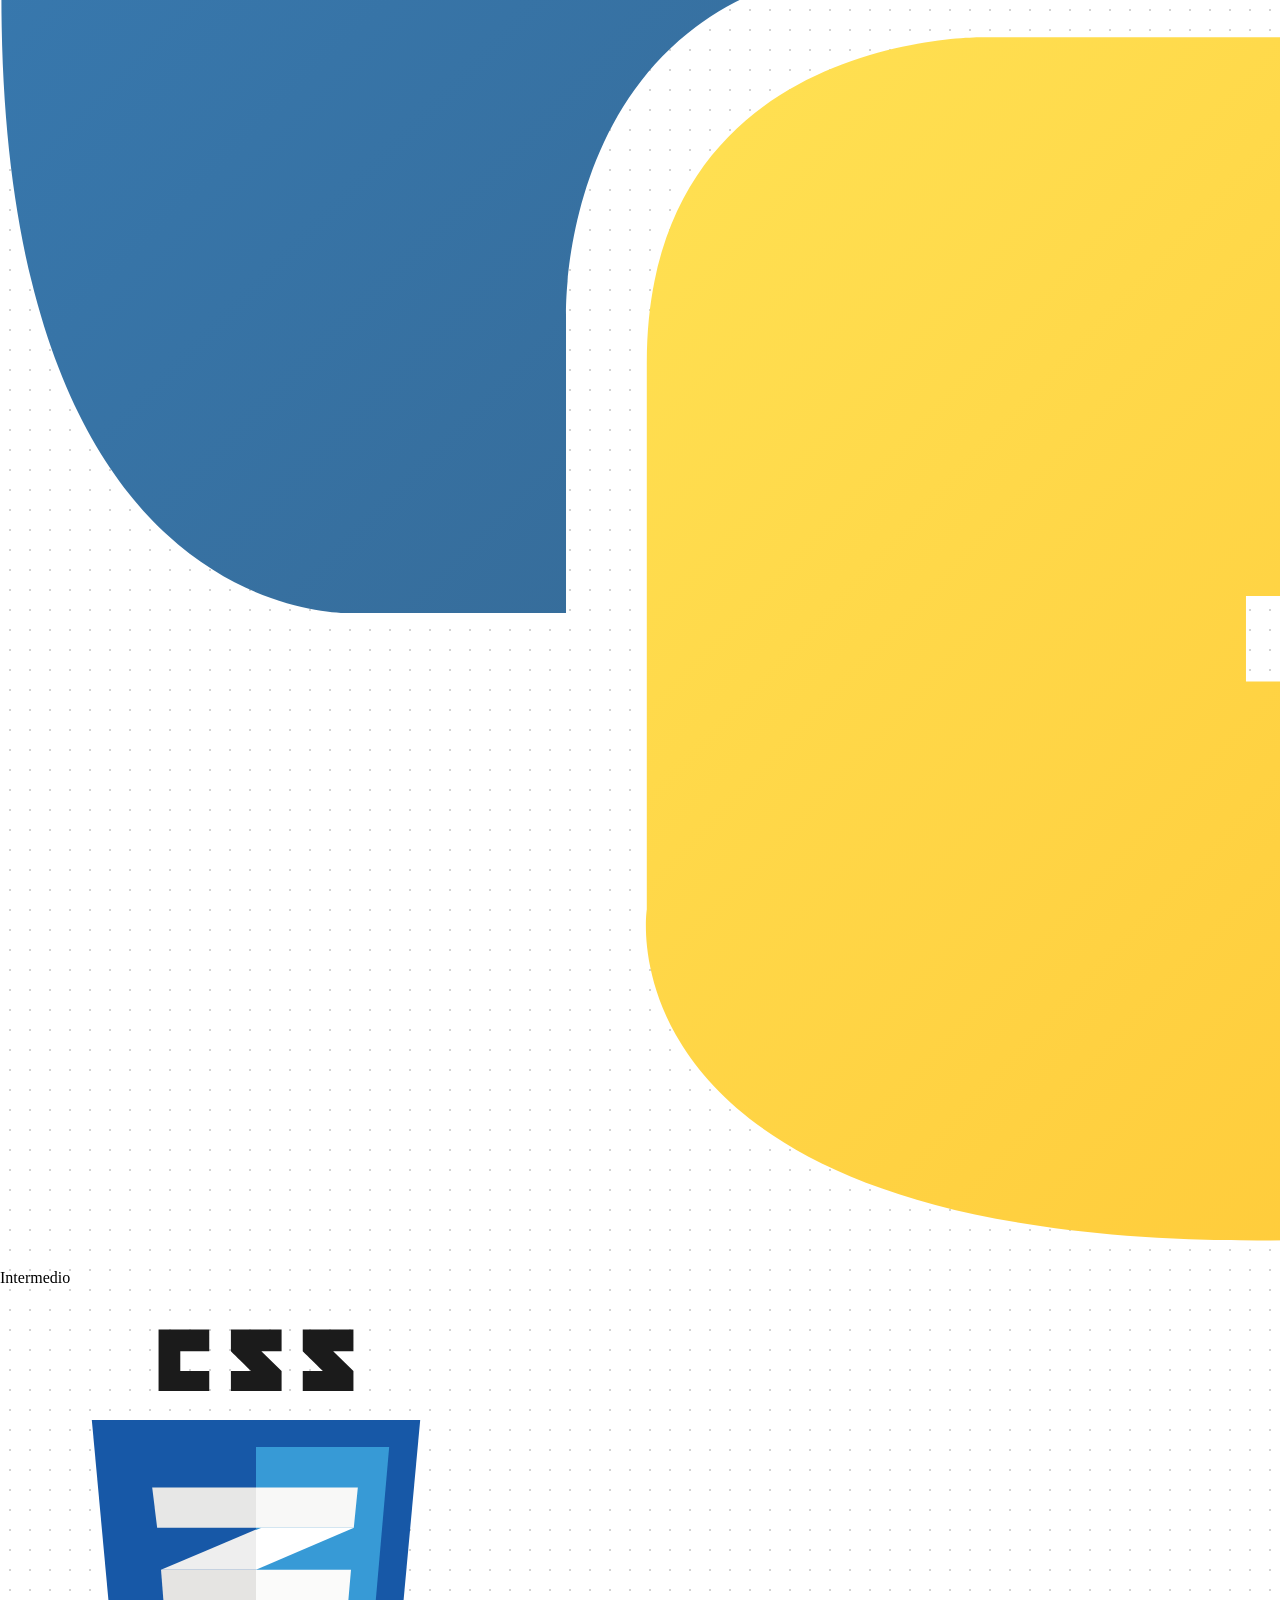
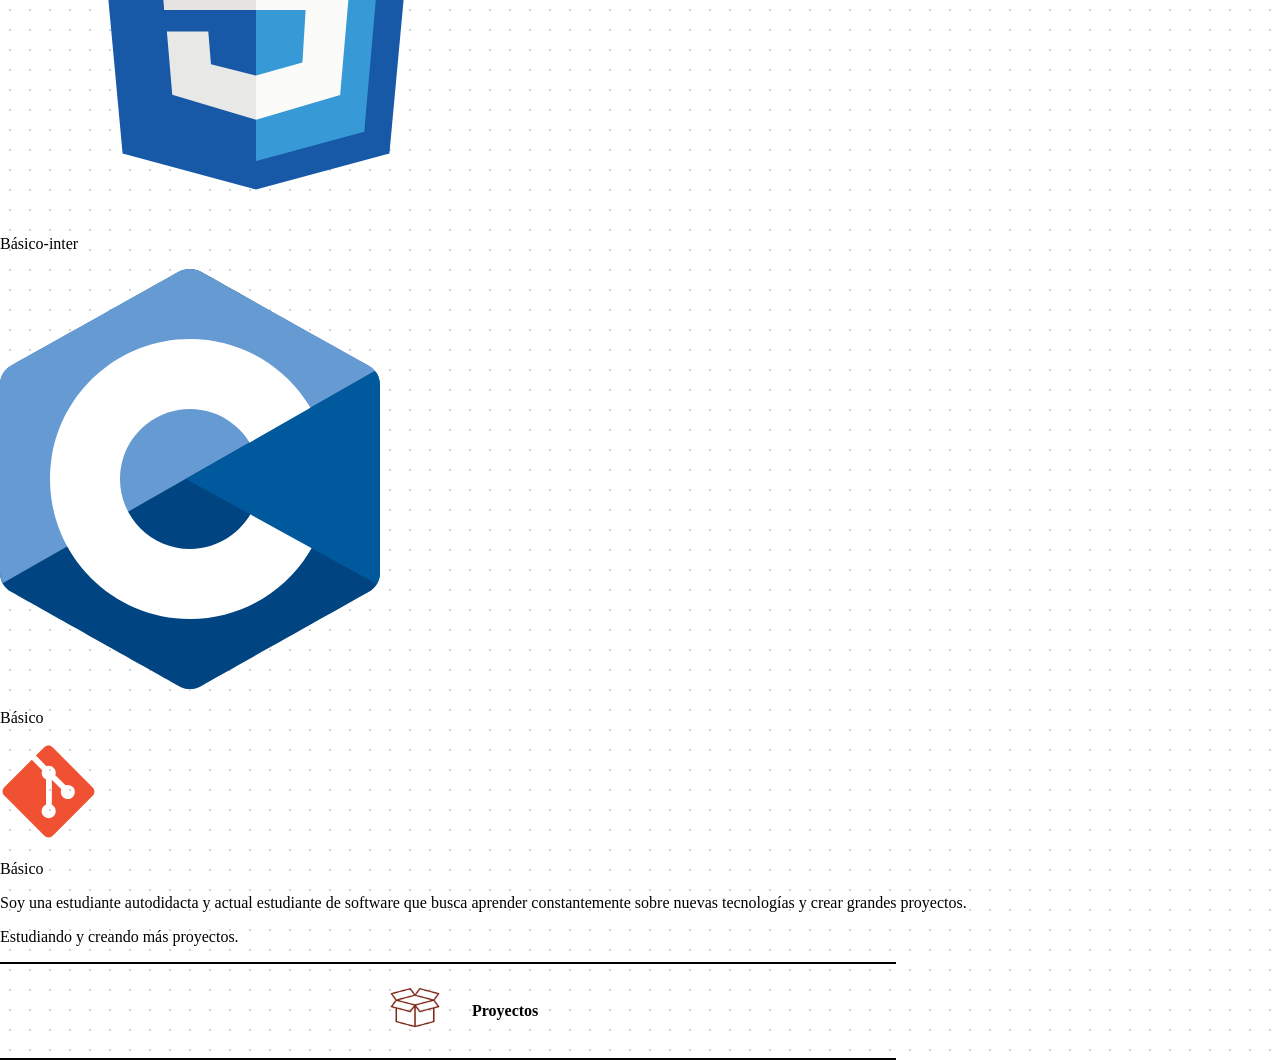
==== commit f0b53bd4: "Estilo: mejora y nuevos estilos para la sección de inicio" ====
--- a/prueba.html
+++ b/prueba.html
@@ -17,22 +17,29 @@
     <main>
         <!-- Pantalla de bienvenida -->
         
-        <img src="bg_img-Photoroom.png" alt="hilera de letras con el nombre 'Ana'.">
+        <img src="file.svg" alt="hilera de letras con el nombre 'Ana'." id="bg">
         
         <section id="inicio">
             
             <div id="external">
-                
-                <p class="name"><a href="#user_tag">@ana_sabino</a></p>
-                <p>Desarrolladora Web</p>
-                <img src="char.png" alt="Personaje de caricatura. Chica de piel morena y ojos tímidos sonriendo a la cámara.">
-                
-                <img src="heart.png" alt="Corazón.">
-                <img src="comment.png" alt="comentarios">
-                <img src="send.png" alt="ícono de enviar.">
-                
+                <div class="header-post">
+                    <p class="name"><a href="#user_tag">@ana_sabino</a></p>
+                    <p class="title">Desarrolladora Web</p>
+                </div>
+
+                <img class="char" src="char.png" alt="Personaje de caricatura. Chica de piel morena y ojos tímidos sonriendo a la cámara.">
+
                 <div id="container"></div>
-                
+                <div id="cuadro"></div>
+                <!-- Contenedor para el cuadro -->
+
+                <div id="iconos">
+                    <img class="icon_intg" src="heart.png" alt="Corazón.">
+                    <img class="icon_intg" src="comment.png" alt="comentarios">
+                    <img class="icon_intg" src="send.png" alt="ícono de enviar.">
+                </div>
+
+
                 <p>Desarrollando ideas desde lo cotidiano</p>
                 
                 <dialog id="contact_f">
@@ -52,7 +59,7 @@
                     <button onclick="contact_f.close()">X</button>
                 </dialog>
                 
-                <button onclick="contact_f.showModal()">&gt;</button>
+                <button id="bt_contact" onclick="contact_f.showModal()">&gt;</button>
                 
             </div>
             <div id="box">
@@ -97,14 +104,18 @@
             
             <p>Estudiando y creando más proyectos.</p>
             
-            <div class="rayita"></div>
-            <img src="#" alt="">
-            <h4>Proyectos</h4>
-            <div class="rayita"></div>
-            
             <div id="proyectos">
-                <div class="pr_tag"></div>
-            </div>    
+                <div class="rayita"></div>
+                <div class="group">
+                    <img class="icon" src="box-select-wh.webp" alt="">
+                    <h4>Proyectos</h4>
+                </div>
+                <div class="rayita"></div>
+                
+                <div id="proyectos_tag">
+                    <div class="pr_tag"></div>
+                </div>
+                </div>    
             
         </section>
     </main>
@@ -112,13 +123,13 @@
     <script>
     
         let ultima_vez = null;
-        const tiempo_espera = 30;
+        const tiempo_espera = 30000;
         
         document.getElementById("contact").addEventListener("submit", function(event){
             
-            const ahora = new Date().getTime();
+            const ahora = Date.now();
             
-            if (ultima_vez && (ahora - ultima_vez)< tiempo_espera * 1000){
+            if (ultima_vez && (ahora - ultima_vez)< tiempo_espera){
                 
                 event.preventDefault();
                 document.getElementById("mensaje_aviso").style.display = "block";
@@ -139,9 +150,29 @@
             const enlaces = document.querySelectorAll("nav ul li a");
         // Cuando el usuario haga scrol, resaltar el enlace que corresponde
             const resaltar_enlace_activo = () => {
-                // escuchamos la entrada de un scroll
-                
-            }
+            // Tomamos coordenadas de la sección en la ventana
+
+                const posicion = secciones.getBoundingClientRect();
+
+                const isVisible = (
+                    posicion.top >= 0 &&
+                    posicion.left >= 0 &&
+                    posicion.bottom <= (window.innerHeight || document.documentElement.clientHeight) &&
+                    posicion.right <= (window.innerWidth || document.documentElement.clientWidth)
+                );
+
+                if (isVisible){
+                    enlaces.classList.add("activo");
+                    secciones.classList.add("activo");
+                } else{
+                    enlaces.classList.remove("activo");
+                    secciones.classList.remove("activo");
+                }
+
+
+            };
+            
+            window.addEventListener("scroll", resaltar_enlace_activo);
     </script>
     
 </body>
--- a/style.css
+++ b/style.css
@@ -5,7 +5,77 @@
     background-size: 20px 20px; 
 }
 
-.active{
+#bg{
+    position: absolute;
+    top: -50px;
+    left: 0;
+    z-index: -1;
+    width: 100%;
+}
+
+.name a{
+    font-weight: bold;
+    font-size: 1.2rem;
+    display: flex;
+    margin: 0;
+    padding: 0;
+    text-decoration: none;
+    color: black;
+}
+
+#external{
+    background-color: white;
+    display: flex;
+    width: 400px;
+    min-height: 500px;
+    margin: 2rem auto;
+    padding: 1rem;
+    border-radius: 16px;
+    box-shadow: 0 4px 12px rgba(0,0,0,0.15);
+    flex-direction: column;
+    align-items: center;
+    gap: 1rem;
+}
+
+#container{
+    width: 250px;
+    height: 300px;
+    background-color: #ffe76a;
+    position: absolute;
+    z-index: 0;
+    top: 168px;
+    border: black 4px solid;
+}
+
+#external .icon_intg{
+    width: 34px;
+    height: 34px;
+}
+
+#external .char{
+    width: 230px;
+    height: 320px;
+    z-index: 1;
+}
+
+#bt_contact{
+    border: none;
+    width: 50px;
+    height: 50px;
+    background-color: transparent;
+}
+
+#iconos{
+    display: flex;
+    gap: 15px;
+    margin-top: -25px;
+    margin-right: 85px;
+}
+#external #iconos{
+    align-items: center;
+}
+
+.activo{
     color: black;
     background-color: #ffed00;
 }
@@ -33,4 +103,31 @@
     border-radius: 5px;
     text-decoration: none;
     color: black;
+}
+
+#proyectos{
+    display: flex;
+    flex-direction: column;
+    padding: 0;
+    margin: 0;
+}
+
+.group{
+    display: flex;
+    align-items: center;
+    gap: 10px;
+    margin: 0;
+    padding-left: 23em;
+}
+
+.icon{
+    width: 94px;
+    height: 94px;
+}
+
+.rayita{
+    height: 2px;
+    width: 70%;
+    background-color: black;
+   
 }
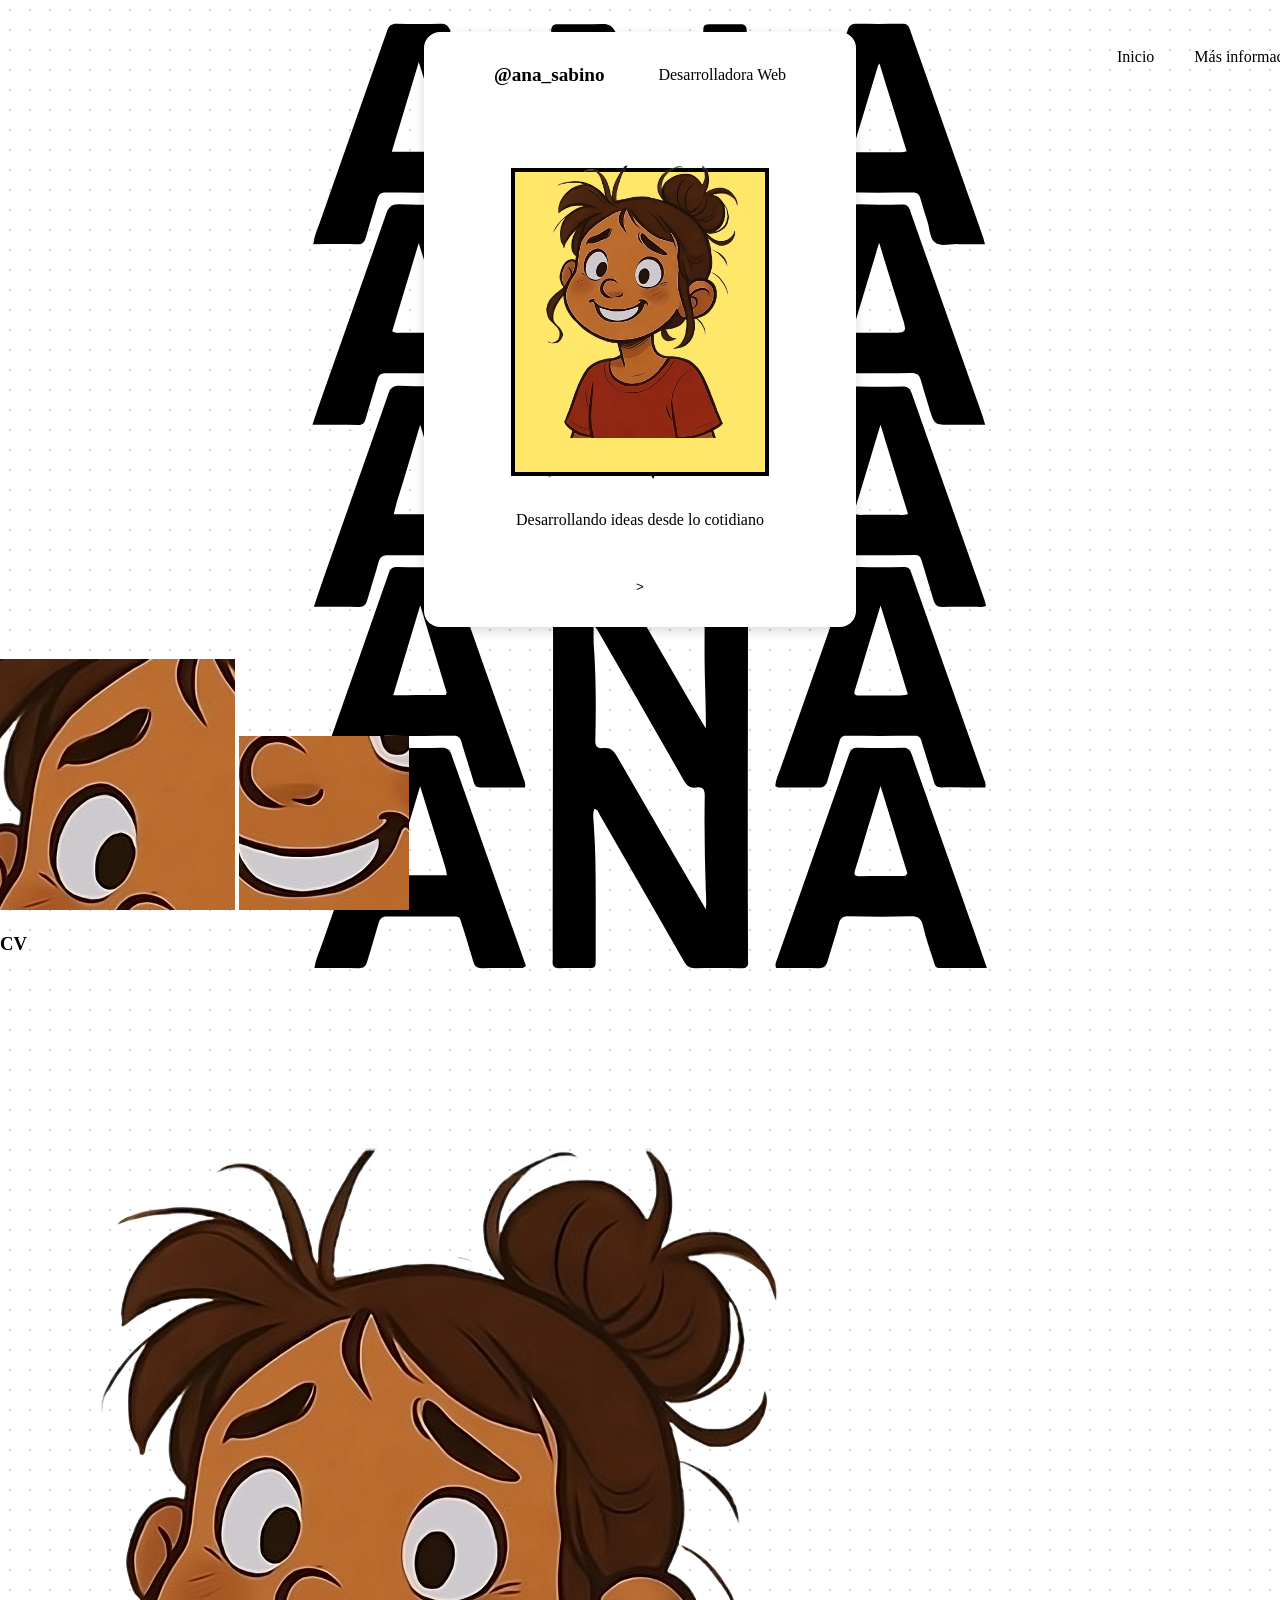
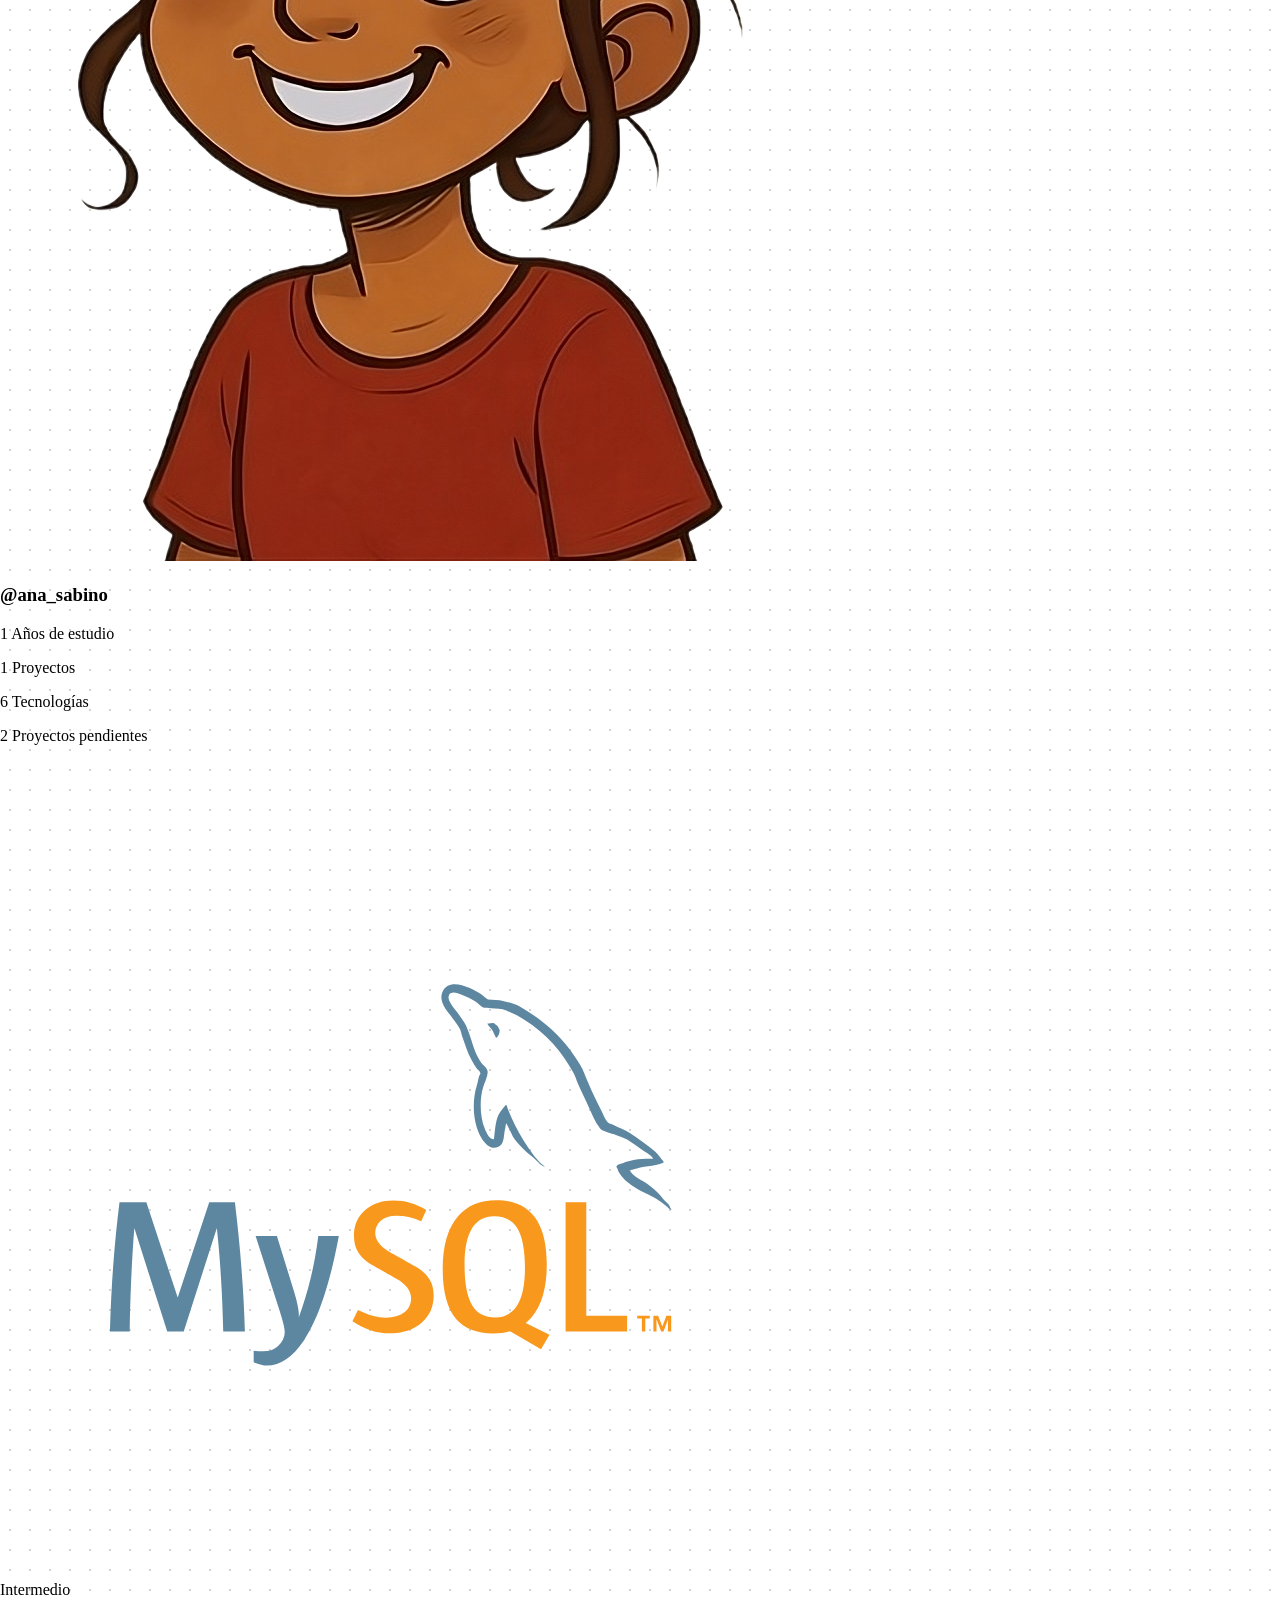
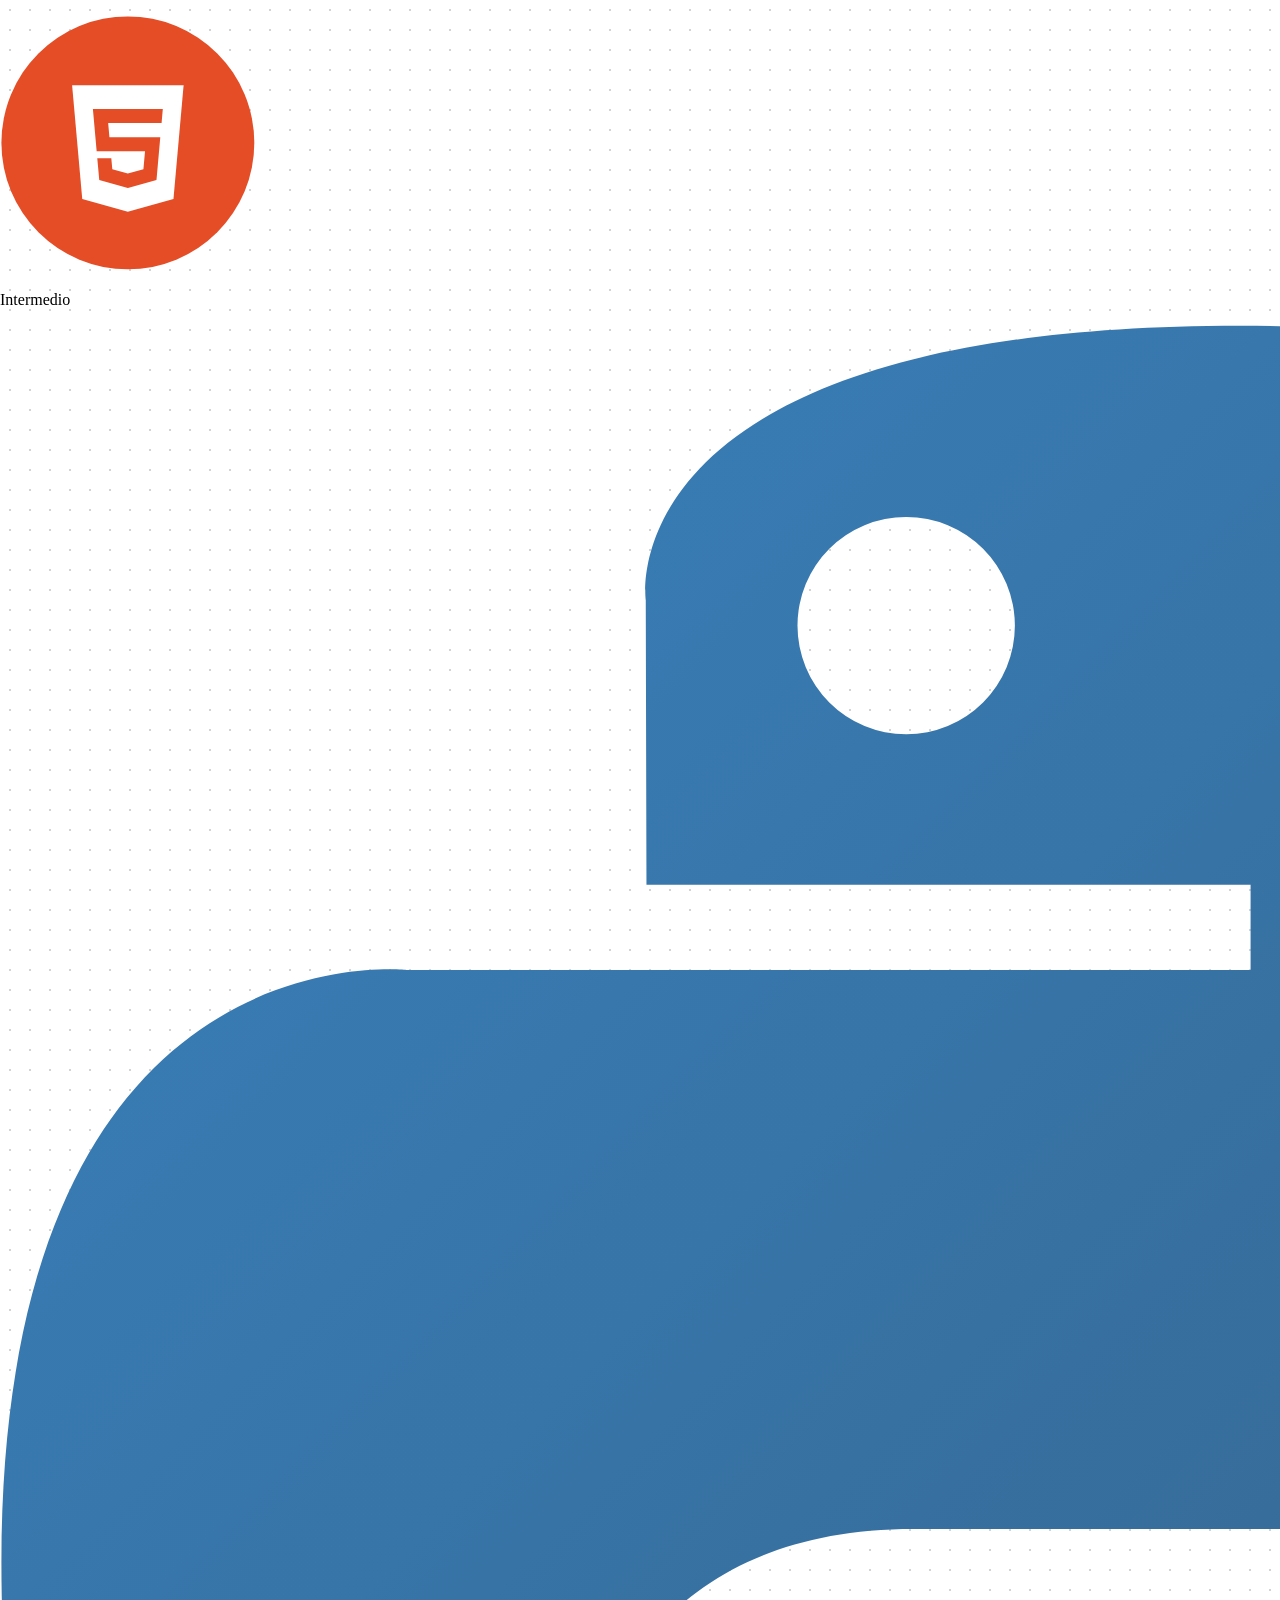
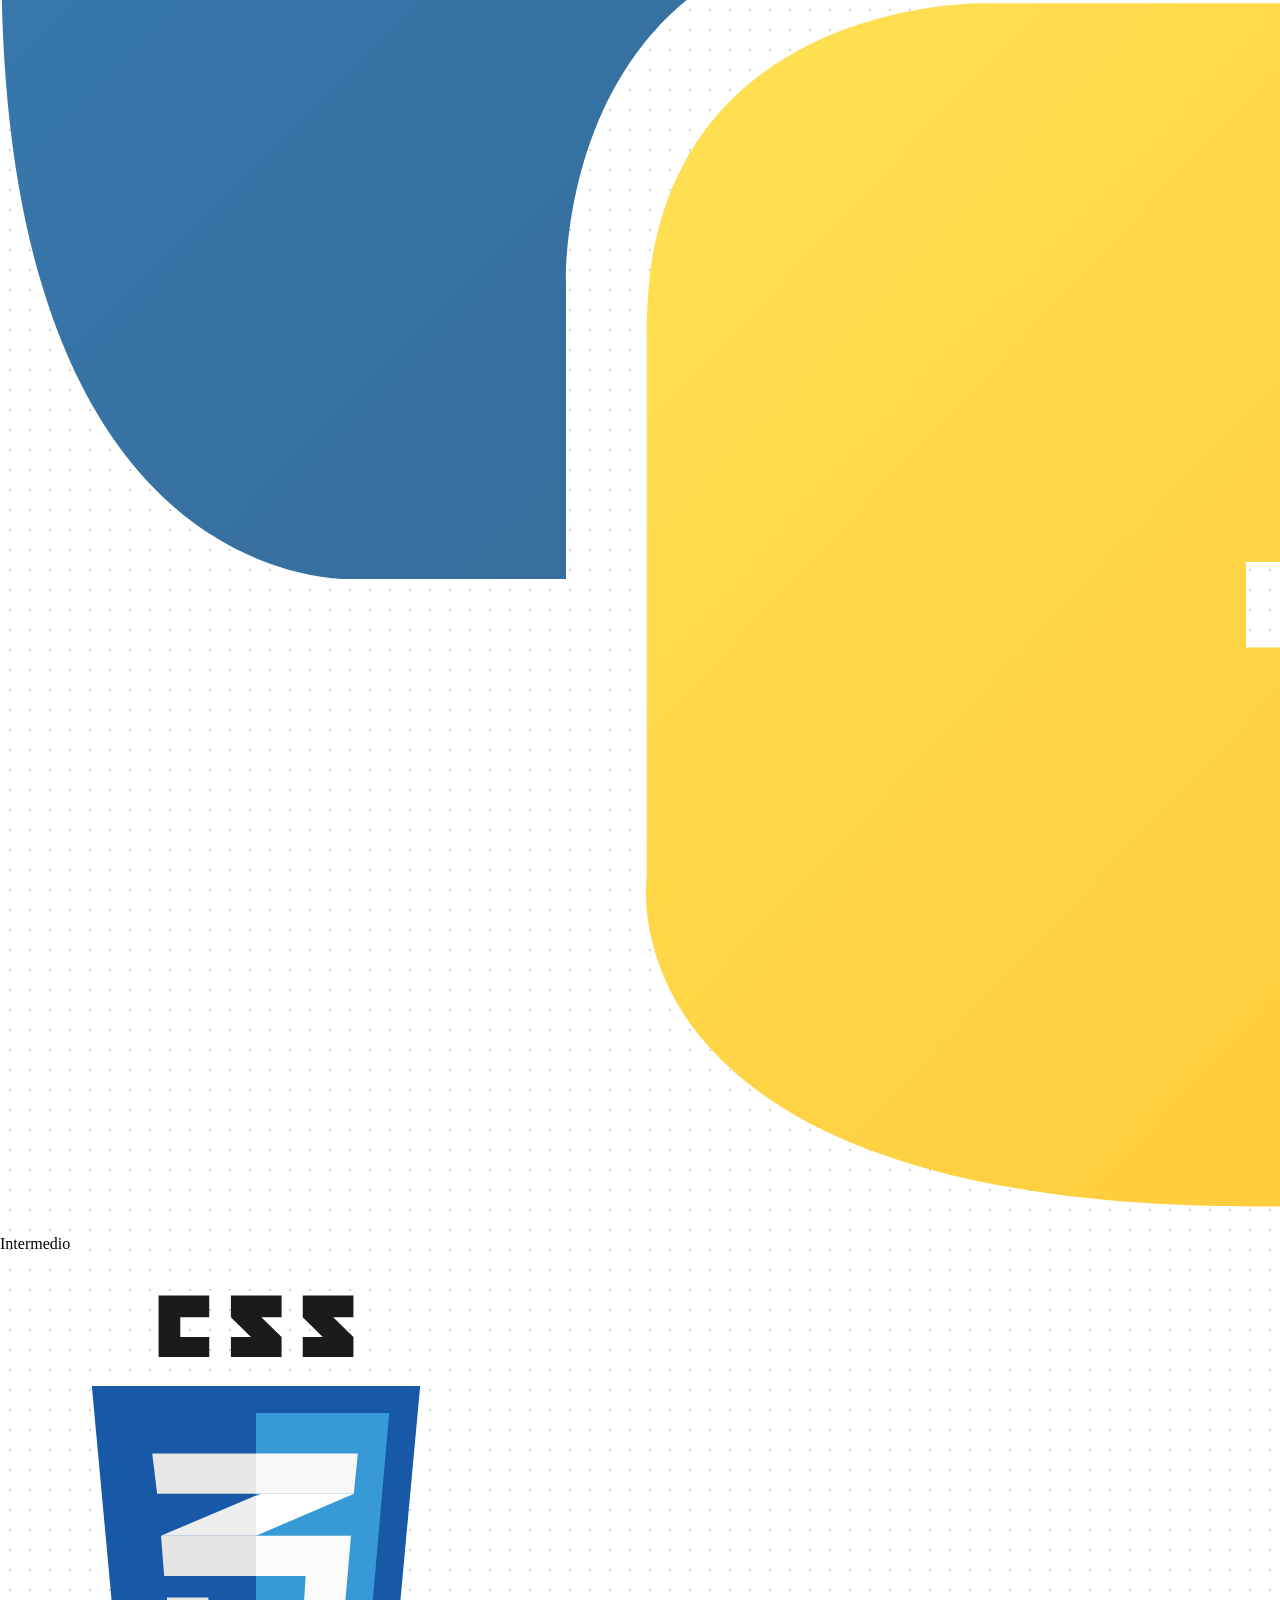
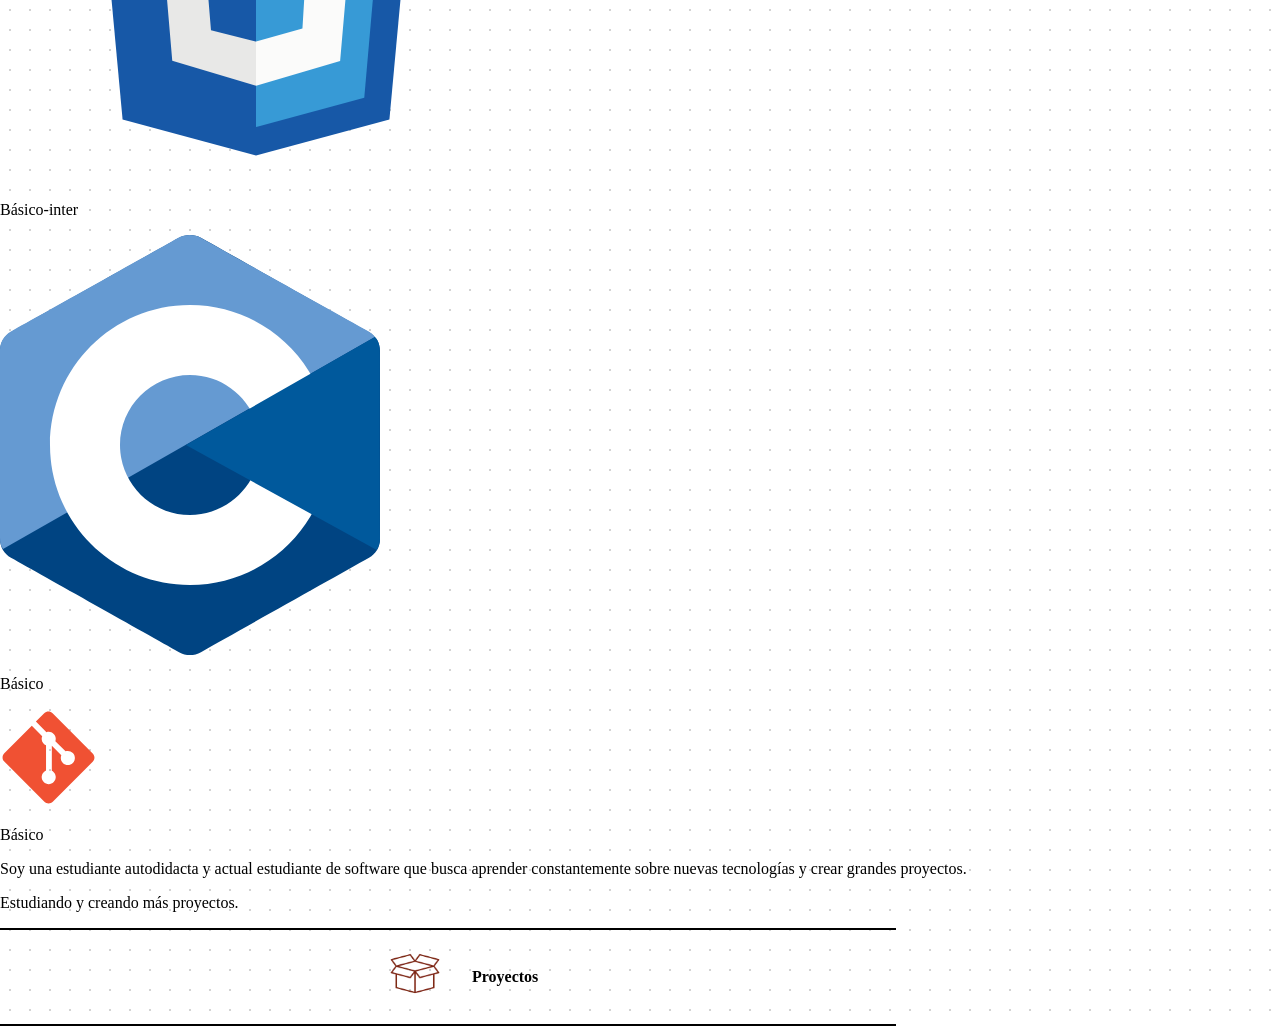
==== commit 18ef3e5f: "Cambios menores: Se ajustan estilos y contenido" ====
--- a/prueba.html
+++ b/prueba.html
@@ -52,9 +52,11 @@
                     </form>
                     
                     <p id="mensaje_aviso" style="color:brown; display: none;"></p>
-                
-                    <a href="https://github.com/ASabinoAcosta"><img src="github_logo_icon_229278.webp" alt="logo github"></a>
-                    <a href="linkedin.com/in/ana-karlamary-sabino-acosta-0a6b45328/"><img src="LinkedIn_icon.svg" alt="logo linkedin"></a>
+                    
+                    <div id="info_redes">
+                        <a href="https://github.com/ASabinoAcosta"><img src="github_logo_icon_229278.webp" alt="logo github"></a>
+                        <a href="linkedin.com/in/ana-karlamary-sabino-acosta-0a6b45328/"><img src="LinkedIn_icon.svg" alt="logo linkedin"></a>
+                    </div>
                     
                     <button onclick="contact_f.close()">X</button>
                 </dialog>
@@ -124,8 +126,9 @@
     
         let ultima_vez = null;
         const tiempo_espera = 30000;
+        const form = document.getElementById("contact");
         
-        document.getElementById("contact").addEventListener("submit", function(event){
+        form.addEventListener("submit", function(event){
             
             const ahora = Date.now();
             
--- a/style.css
+++ b/style.css
@@ -47,15 +47,24 @@
     border: black 4px solid;
 }
 
+.header-post{
+    display: flex;
+    align-items: center;
+    justify-content: space-evenly;
+    width: 100%;
+}
+
 #external .icon_intg{
     width: 34px;
     height: 34px;
+    user-select: none;
 }
 
 #external .char{
     width: 230px;
     height: 320px;
     z-index: 1;
+    user-select: none;
 }
 
 #bt_contact{
@@ -63,6 +72,9 @@
     width: 50px;
     height: 50px;
     background-color: transparent;
+}
+#bt_contact:hover{
+    background-color: rgba(255, 237, 0, 0.5);
 }
 
 #iconos{
@@ -129,5 +141,9 @@
     height: 2px;
     width: 70%;
     background-color: black;
-   
+}
+
+#info_redes img{
+    width: 54px;
+    height: 54px;
 }
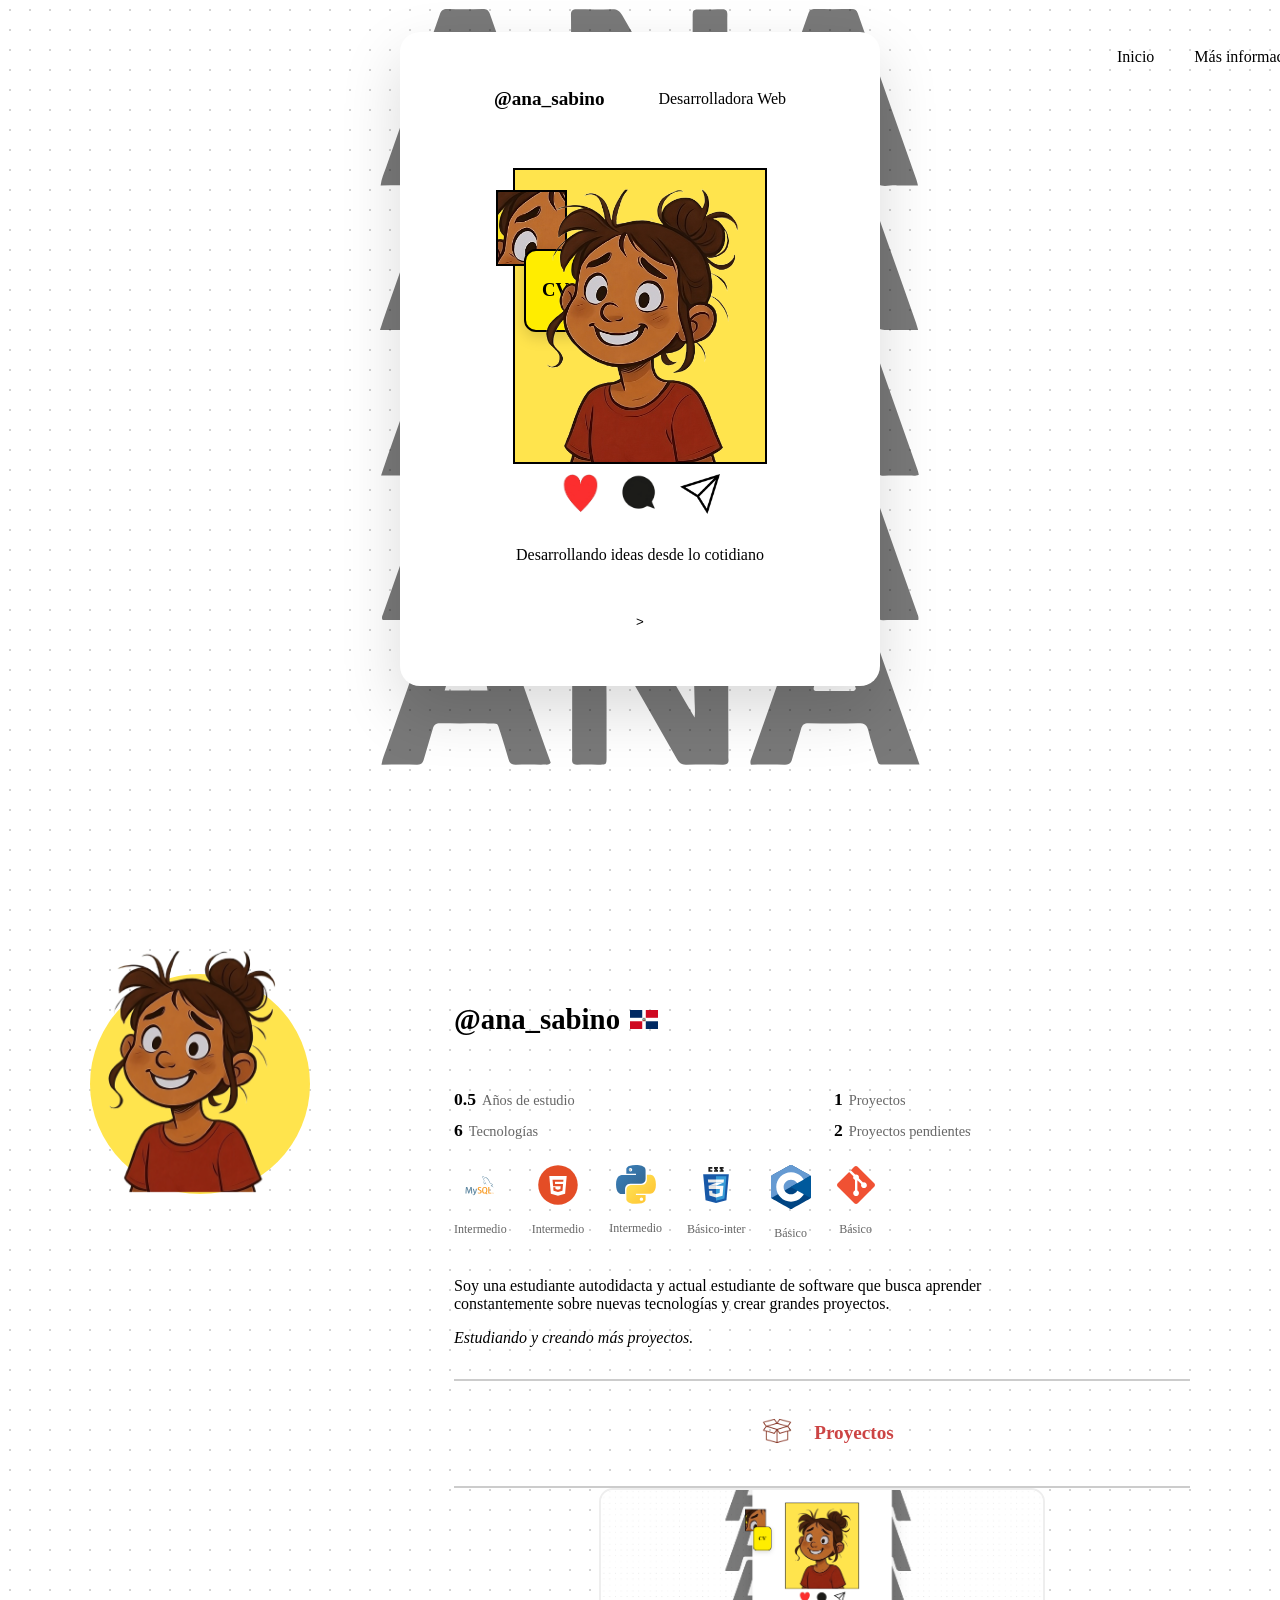
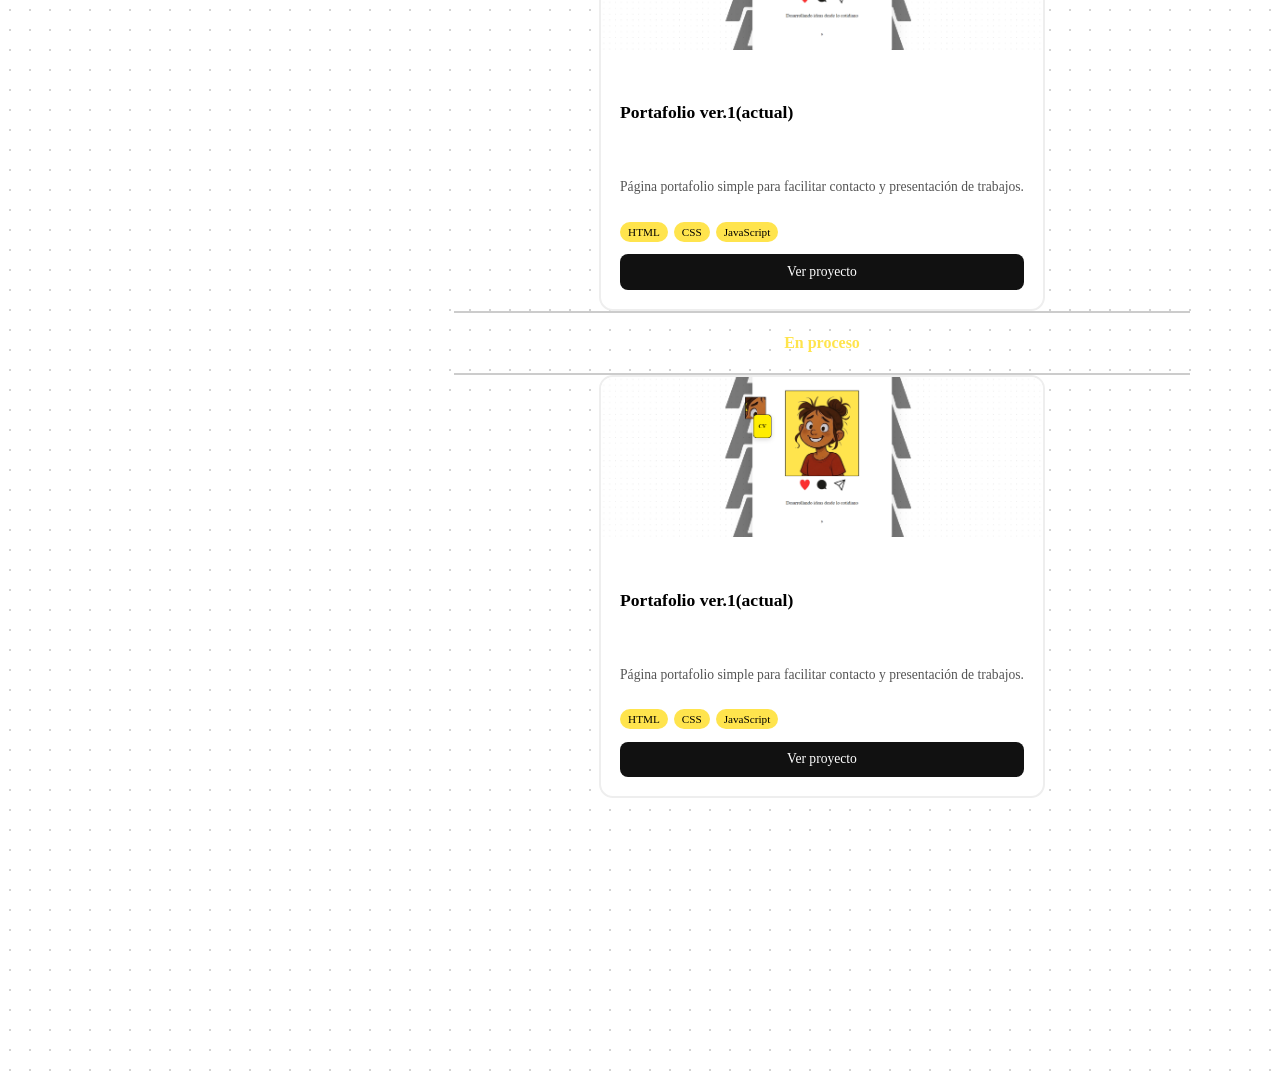
==== commit 69363b12: "arreglos de estructura y css" ====
--- a/prueba.html
+++ b/prueba.html
@@ -1,182 +1,284 @@
-<!DOCTYPE html>
+<!doctype html>
 <html lang="es">
-<head>
-    <meta charset="UTF-8">
+  <head>
+    <meta charset="UTF-8" />
     <title>Ana Sabino</title>
-    <link rel="stylesheet" href="style.css">
-</head>
-<body>
+    <link rel="stylesheet" href="style.css" />
+  </head>
+  <body>
     <header>
-        <nav>
-            <ul>
-                <li><a href="#inicio">Inicio</a></li>
-                <li><a href="#about">Más información</a></li>
-            </ul>
-        </nav>
+      <nav>
+        <ul>
+          <li><a href="#inicio">Inicio</a></li>
+          <li><a href="#about">Más información</a></li>
+        </ul>
+      </nav>
     </header>
     <main>
-        <!-- Pantalla de bienvenida -->
-        
-        <img src="file.svg" alt="hilera de letras con el nombre 'Ana'." id="bg">
-        
-        <section id="inicio">
-            
-            <div id="external">
-                <div class="header-post">
-                    <p class="name"><a href="#user_tag">@ana_sabino</a></p>
-                    <p class="title">Desarrolladora Web</p>
+      <!-- Pantalla de bienvenida -->
+
+      <img src="file.svg" alt="hilera de letras con el nombre 'Ana'." id="bg" />
+
+      <section id="inicio">
+        <div id="external">
+          <div class="header-post">
+            <p class="name"><a href="#user_tag">@ana_sabino</a></p>
+            <p class="title">Desarrolladora Web</p>
+          </div>
+
+          <img
+            class="char"
+            src="char.png"
+            alt="Personaje de caricatura. Chica de piel morena y ojos tímidos sonriendo a la cámara."
+          />
+
+          <div id="container"></div>
+          <div id="cuadro"></div>
+          <!-- Contenedor para el cuadro -->
+
+          <div id="iconos">
+            <img class="icon_intg" src="heart.png" alt="Corazón." />
+            <img class="icon_intg" src="comment.png" alt="comentarios" />
+            <img class="icon_intg" src="send.png" alt="ícono de enviar." />
+          </div>
+
+          <p>Desarrollando ideas desde lo cotidiano</p>
+
+          <dialog id="contact_f">
+            <h1>CONTACTO</h1>
+            <form
+              id="contact"
+              action="https://formspree.io/f/xblkeqwq"
+              method="POST"
+            >
+              <input
+                type="text"
+                name="nombre"
+                placeholder="Tu nombre"
+                required
+              />
+              <input
+                type="email"
+                name="email"
+                placeholder="Tu correo"
+                required
+              />
+              <textarea
+                name="mensaje"
+                cols="30"
+                rows="10"
+                placeholder="Mensaje..."
+                required
+              ></textarea>
+              <button type="submit" id="bt_enviar">Enviar</button>
+            </form>
+
+            <p id="mensaje_aviso" style="color: brown; display: none"></p>
+
+            <div id="info_redes">
+              <a href="https://github.com/ASabinoAcosta"
+                ><img src="github_logo_icon_229278.webp" alt="logo github"
+              /></a>
+              <a href="linkedin.com/in/ana-karlamary-sabino-acosta-0a6b45328/"
+                ><img src="LinkedIn_icon.svg" alt="logo linkedin"
+              /></a>
+            </div>
+
+            <button id="close_dialog" onclick="contact_f.close()">X</button>
+          </dialog>
+
+          <button id="bt_contact" onclick="contact_f.showModal()">&gt;</button>
+        </div>
+        <div id="box">
+          <img src="eyes.png" alt="Ojos de personaje caricatura." />
+
+          <div id="internal">
+            <h3>CV</h3>
+          </div>
+        </div>
+      </section>
+      <section id="about">
+        <div class="columna_izquierda">
+          <div class="circulo"></div>
+          <img class="personaje" src="char.png" alt="Personaje Ana" />
+        </div>
+
+        <div class="columna_derecha">
+          <div class="nombre_bandera">
+            <h3 id="user_tag">@ana_sabino</h3>
+            <img
+              class="bandera"
+              src="Flag_of_the_Dominican_Republic.png"
+              alt="Bandera República Dominicana"
+            />
+          </div>
+
+          <div class="estadisticas">
+            <div class="stat">
+              <strong>0.5</strong><span>Años de estudio</span>
+            </div>
+            <div class="stat"><strong>1</strong><span>Proyectos</span></div>
+            <div class="stat"><strong>6</strong><span>Tecnologías</span></div>
+            <div class="stat">
+              <strong>2</strong><span>Proyectos pendientes</span>
+            </div>
+          </div>
+
+          <div id="tecnologias">
+            <div class="tec">
+              <img src="mysql-logo.svg" alt="MySQL" />
+              <p>Intermedio</p>
+            </div>
+
+            <div class="tec">
+              <img src="html5-6652.svg" alt="HTML" />
+              <p>Intermedio</p>
+            </div>
+
+            <div class="tec">
+              <img src="python.svg" alt="Python" />
+              <p>Intermedio</p>
+            </div>
+
+            <div class="tec">
+              <img src="294692_css3_icon.svg" alt="CSS" />
+              <p>Básico-inter</p>
+            </div>
+
+            <div class="tec">
+              <img src="C_Programming_Language.svg" alt="C" />
+              <p>Básico</p>
+            </div>
+
+            <div class="tec">
+              <img src="Git_icon.svg" alt="Git" />
+              <p>Básico</p>
+            </div>
+          </div>
+
+          <p class="descripcion">
+            Soy una estudiante autodidacta y actual estudiante de software que
+            busca aprender constantemente sobre nuevas tecnologías y crear
+            grandes proyectos.
+          </p>
+
+          <p class="frase_final">Estudiando y creando más proyectos.</p>
+
+          <div id="proyectos">
+            <div class="rayita"></div>
+
+            <div class="grupo_proyectos">
+              <img class="icono" src="box-select-wh.webp" alt="" />
+              <h4>Proyectos</h4>
+            </div>
+
+            <div class="rayita"></div>
+
+            <div class="tarjeta_proyecto">
+              <div class="imagen_proyecto">
+                <img src="prev_portfolio.png" alt="Vista previa del proyecto" />
+              </div>
+
+              <div class="contenido_proyecto">
+                <h5 class="titulo_proyecto">Portafolio ver.1(actual)</h5>
+
+                <p class="descripcion_proyecto">
+                  Página portafolio simple para facilitar contacto y
+                  presentación de trabajos.
+                </p>
+
+                <div class="tecnologias_proyecto">
+                  <span>HTML</span>
+                  <span>CSS</span>
+                  <span>JavaScript</span>
                 </div>
 
-                <img class="char" src="char.png" alt="Personaje de caricatura. Chica de piel morena y ojos tímidos sonriendo a la cámara.">
-
-                <div id="container"></div>
-                <div id="cuadro"></div>
-                <!-- Contenedor para el cuadro -->
-
-                <div id="iconos">
-                    <img class="icon_intg" src="heart.png" alt="Corazón.">
-                    <img class="icon_intg" src="comment.png" alt="comentarios">
-                    <img class="icon_intg" src="send.png" alt="ícono de enviar.">
+                <a href="#" class="boton_proyecto" target="_blank">
+                  Ver proyecto
+                </a>
+              </div>
+            </div>
+            <div class="rayita"></div>
+            <h4 class="sub_cat">En proceso</h4>
+            <div class="rayita"></div>
+            <div class="tarjeta_proyecto">
+              <div class="imagen_proyecto">
+                <img src="prev_portfolio.png" alt="Vista previa del proyecto" />
+              </div>
+
+              <div class="contenido_proyecto">
+                <h5 class="titulo_proyecto">Portafolio ver.1(actual)</h5>
+
+                <p class="descripcion_proyecto">
+                  Página portafolio simple para facilitar contacto y
+                  presentación de trabajos.
+                </p>
+
+                <div class="tecnologias_proyecto">
+                  <span>HTML</span>
+                  <span>CSS</span>
+                  <span>JavaScript</span>
                 </div>
 
-
-                <p>Desarrollando ideas desde lo cotidiano</p>
-                
-                <dialog id="contact_f">
-                    <h1>CONTACTO</h1>
-                    <form id="contact" action="https://formspree.io/f/xblkeqwq" method="POST">
-                        <input type="text" name="nombre" placeholder="Tu nombre" required>
-                        <input type="email" name="email" placeholder="Tu correo" required>
-                        <textarea name="mensaje" cols="30" rows="10" placeholder="Mensaje..." required></textarea>
-                        <button type="submit" id="bt_enviar">Enviar</button>
-                    </form>
-                    
-                    <p id="mensaje_aviso" style="color:brown; display: none;"></p>
-                    
-                    <div id="info_redes">
-                        <a href="https://github.com/ASabinoAcosta"><img src="github_logo_icon_229278.webp" alt="logo github"></a>
-                        <a href="linkedin.com/in/ana-karlamary-sabino-acosta-0a6b45328/"><img src="LinkedIn_icon.svg" alt="logo linkedin"></a>
-                    </div>
-                    
-                    <button onclick="contact_f.close()">X</button>
-                </dialog>
-                
-                <button id="bt_contact" onclick="contact_f.showModal()">&gt;</button>
-                
-            </div>
-            <div id="box">
-                <img src="eyes.png" alt="Ojos de personaje caricatura.">
-                <img src="mouth.png" alt="sonrisa de personaje caricatura">
-                
-                <div id="internal">
-                    <h3>CV</h3>
-                </div>
-                
-            </div>
-            
-        </section>
-        <section id="about">
-            
-            <div class="circle"></div>
-            <img src="char.png">
-            
-            <h3 id="user_tag">@ana_sabino</h3>
-            
-            <p>1 <span>Años de estudio</span></p>
-            <p>1 <span>Proyectos</span></p>
-            <p>6 <span>Tecnologías</span></p>
-            <p>2 <span>Proyectos pendientes</span></p>
-            
-            <div id="tecnologias">
-                <img src="mysql-logo.svg" alt="logo MySQL">
-                <p>Intermedio</p>
-                <img src="html5-6652.svg" alt="logo HTML">
-                <p>Intermedio</p>
-                <img src="python.svg" alt="logo Python">
-                <p>Intermedio</p>
-                <img src="294692_css3_icon.svg" alt="logo css">
-                <p>Básico-inter</p>
-                <img src="C_Programming_Language.svg" alt="">
-                <p>Básico</p>
-                <img src="Git_icon.svg" alt="">
-                <p>Básico</p>
-            </div>
-            
-            <p>Soy una estudiante autodidacta y actual estudiante de software que busca aprender constantemente sobre nuevas tecnologías y crear grandes proyectos.</p>
-            
-            <p>Estudiando y creando más proyectos.</p>
-            
-            <div id="proyectos">
-                <div class="rayita"></div>
-                <div class="group">
-                    <img class="icon" src="box-select-wh.webp" alt="">
-                    <h4>Proyectos</h4>
-                </div>
-                <div class="rayita"></div>
-                
-                <div id="proyectos_tag">
-                    <div class="pr_tag"></div>
-                </div>
-                </div>    
-            
-        </section>
+                <a href="#" class="boton_proyecto" target="_blank">
+                  Ver proyecto
+                </a>
+              </div>
+            </div>
+          </div>
+        </div>
+      </section>
     </main>
-    
+
     <script>
-    
-        let ultima_vez = null;
-        const tiempo_espera = 30000;
-        const form = document.getElementById("contact");
-        
-        form.addEventListener("submit", function(event){
-            
-            const ahora = Date.now();
-            
-            if (ultima_vez && (ahora - ultima_vez)< tiempo_espera){
-                
-                event.preventDefault();
-                document.getElementById("mensaje_aviso").style.display = "block";
-                document.getElementById("mensaje_aviso").innerText = "Ya lo enviaste. Intenta más tarde.";
-                
-            } else {
-                ultima_vez = ahora;
-                document.getElementById("mensaje_aviso").style.display = "none";
-                
-                document.getElementById("btn_enviar").disabled = true;
-                document.getElementById("btn_enviar").innerText = "Enviar"
-            }
-            
-        });
-
-        // Necesitamos tomar la información de secciones y enlaces en nav.
-            const secciones = document.querySelectorAll("section");
-            const enlaces = document.querySelectorAll("nav ul li a");
-        // Cuando el usuario haga scrol, resaltar el enlace que corresponde
-            const resaltar_enlace_activo = () => {
-            // Tomamos coordenadas de la sección en la ventana
-
-                const posicion = secciones.getBoundingClientRect();
-
-                const isVisible = (
-                    posicion.top >= 0 &&
-                    posicion.left >= 0 &&
-                    posicion.bottom <= (window.innerHeight || document.documentElement.clientHeight) &&
-                    posicion.right <= (window.innerWidth || document.documentElement.clientWidth)
-                );
-
-                if (isVisible){
-                    enlaces.classList.add("activo");
-                    secciones.classList.add("activo");
-                } else{
-                    enlaces.classList.remove("activo");
-                    secciones.classList.remove("activo");
-                }
-
-
-            };
-            
-            window.addEventListener("scroll", resaltar_enlace_activo);
+      let ultima_vez = null;
+      const tiempo_espera = 30000;
+      const form = document.getElementById("contact");
+
+      form.addEventListener("submit", function (event) {
+        const ahora = Date.now();
+
+        if (ultima_vez && ahora - ultima_vez < tiempo_espera) {
+          event.preventDefault();
+          document.getElementById("mensaje_aviso").style.display = "block";
+          document.getElementById("mensaje_aviso").innerText =
+            "Ya lo enviaste. Intenta más tarde.";
+        } else {
+          ultima_vez = ahora;
+          document.getElementById("mensaje_aviso").style.display = "none";
+
+          document.getElementById("btn_enviar").disabled = true;
+          document.getElementById("btn_enviar").innerText = "Enviar";
+        }
+      });
+
+      // Necesitamos tomar la información de secciones y enlaces en nav.
+      const secciones = document.querySelectorAll("section");
+      const enlaces = document.querySelectorAll("nav ul li a");
+      // Cuando el usuario haga scrol, resaltar el enlace que corresponde
+      const resaltar_enlace_activo = () => {
+        // Tomamos coordenadas de la sección en la ventana
+
+        const posicion = secciones.getBoundingClientRect();
+
+        const isVisible =
+          posicion.top >= 0 &&
+          posicion.left >= 0 &&
+          posicion.bottom <=
+            (window.innerHeight || document.documentElement.clientHeight) &&
+          posicion.right <=
+            (window.innerWidth || document.documentElement.clientWidth);
+
+        if (isVisible) {
+          enlaces.classList.add("activo");
+          secciones.classList.add("activo");
+        } else {
+          enlaces.classList.remove("activo");
+          secciones.classList.remove("activo");
+        }
+      };
+
+      window.addEventListener("scroll", resaltar_enlace_activo);
     </script>
-    
-</body>
-</html>+  </body>
+</html>
--- a/style.css
+++ b/style.css
@@ -1,149 +1,446 @@
-body{
-    margin: 0;
-    background-color: white;
-    background-image: radial-gradient(lightgray 1px, transparent 1px);
-    background-size: 20px 20px; 
-}
-
-#bg{
-    position: absolute;
-    top: -50px;
-    left: 0;
-    z-index: -1;
-    width: 100%;
-}
-
-.name a{
-    font-weight: bold;
-    font-size: 1.2rem;
-    display: flex;
-    margin: 0;
-    padding: 0;
-    text-decoration: none;
-    color: black;
-}
-
-#external{
-    background-color: white;
-    display: flex;
-    width: 400px;
-    min-height: 500px;
-    margin: 2rem auto;
-    padding: 1rem;
-    border-radius: 16px;
-    box-shadow: 0 4px 12px rgba(0,0,0,0.15);
-    flex-direction: column;
-    align-items: center;
-    gap: 1rem;
-}
-
-#container{
-    width: 250px;
-    height: 300px;
-    background-color: #ffe76a;
-    position: absolute;
-    z-index: 0;
-    top: 168px;
-    border: black 4px solid;
-}
-
-.header-post{
-    display: flex;
-    align-items: center;
-    justify-content: space-evenly;
-    width: 100%;
-}
-
-#external .icon_intg{
-    width: 34px;
-    height: 34px;
-    user-select: none;
-}
-
-#external .char{
-    width: 230px;
-    height: 320px;
-    z-index: 1;
-    user-select: none;
-}
-
-#bt_contact{
-    border: none;
-    width: 50px;
-    height: 50px;
-    background-color: transparent;
-}
-#bt_contact:hover{
-    background-color: rgba(255, 237, 0, 0.5);
-}
-
-#iconos{
-    display: flex;
-    gap: 15px;
-    margin-top: -25px;
-    margin-right: 85px;
-}
-#external #iconos{
-    align-items: center;
-}
-
-.activo{
-    color: black;
-    background-color: #ffed00;
-}
-
-nav{
-    width: 100%;
-    position: fixed;
-}
-nav ul{
-    display: flex;
-    list-style: none;
-    gap: 30px;
-}
-nav ul li a:hover{
-    color: black;
-    background-color: #ffed00;
-}
-nav ul li{
-    position: relative;
-    left: 67em;
-}
-
-ul li a{
-    padding: 5px;
-    border-radius: 5px;
-    text-decoration: none;
-    color: black;
-}
-
-#proyectos{
-    display: flex;
-    flex-direction: column;
-    padding: 0;
-    margin: 0;
-}
-
-.group{
-    display: flex;
-    align-items: center;
-    gap: 10px;
-    margin: 0;
-    padding-left: 23em;
-}
-
-.icon{
-    width: 94px;
-    height: 94px;
-}
-
-.rayita{
-    height: 2px;
-    width: 70%;
-    background-color: black;
-}
-
-#info_redes img{
-    width: 54px;
-    height: 54px;
-}+body {
+  margin: 0;
+  background-color: white;
+  background-image: radial-gradient(lightgray 1px, transparent 1px);
+  background-size: 20px 20px;
+}
+
+#bg {
+  position: absolute;
+  top: -50px;
+  left: 130px;
+  width: 80%;
+  z-index: -1;
+  opacity: 0.52;
+}
+
+.name a {
+  font-weight: bold;
+  font-size: 1.2rem;
+  display: flex;
+  margin: 0;
+  padding: 0;
+  text-decoration: none;
+  color: black;
+}
+
+#external {
+  background-color: white;
+  display: flex;
+  width: 400px;
+  min-height: 500px;
+  margin: 2rem auto;
+  padding: 2.5rem;
+  border-radius: 20px;
+  box-shadow: 0 25px 60px rgba(0, 0, 0, 0.15);
+  flex-direction: column;
+  align-items: center;
+  gap: 1rem;
+}
+
+#container {
+  width: 250px;
+  height: 292px;
+  background-color: #ffe44d;
+  position: absolute;
+  z-index: 0;
+  top: 168px;
+  border: black 2px solid;
+}
+
+.header-post {
+  display: flex;
+  align-items: center;
+  justify-content: space-evenly;
+  width: 100%;
+}
+
+#external .icon_intg {
+  width: 40px;
+  height: 40px;
+  user-select: none;
+  z-index: 0;
+}
+
+#external .char {
+  width: 230px;
+  height: 320px;
+  z-index: 1;
+  user-select: none;
+}
+
+#bt_contact {
+  border: none;
+  width: 50px;
+  height: 50px;
+  background-color: transparent;
+}
+#bt_contact:hover {
+  background-color: rgba(255, 237, 0, 0.5);
+}
+
+#iconos {
+  display: flex;
+  justify-content: center;
+  gap: 20px;
+  margin-top: -20px;
+}
+
+.icon_intg {
+  transition: 0.2s ease;
+}
+
+.icon_intg:hover {
+  transform: scale(1.1);
+}
+#external #iconos {
+  align-items: center;
+}
+
+.activo {
+  color: black;
+  background-color: #ffed00;
+}
+
+#contact_f[open] {
+  display: flex;
+  gap: 7px;
+  flex-direction: column;
+  border: none;
+  border-radius: 20px;
+  padding: 2rem;
+  box-shadow: 0 20px 40px rgba(0, 0, 0, 0.2);
+  width: 600px;
+  max-width: 90%;
+}
+#contact_f::backdrop {
+  background: rgba(0, 0, 0, 0.4);
+  backdrop-filter: blur(4px);
+}
+#contact {
+  display: flex;
+  flex-direction: column;
+  gap: 1rem;
+}
+#contact input,
+#contact textarea {
+  padding: 0.8rem;
+  border-radius: 10px;
+  border: 2px solid #ddd;
+  font-size: 1rem;
+  outline: none;
+  transition: 0.3s ease;
+  font-family: inherit;
+}
+#contact input:focus,
+#contact textarea:focus {
+  border-color: #ffed00;
+  box-shadow: 0 0 0 3px rgba(255, 237, 0, 0.3);
+}
+#bt_enviar {
+  background-color: #ffed00;
+  border: none;
+  padding: 0.8rem;
+  border-radius: 10px;
+  font-weight: bold;
+  cursor: pointer;
+  transition: 0.3s ease;
+}
+
+#bt_enviar:hover {
+  background-color: #ffd000;
+  transform: translateY(-2px);
+}
+#close_dialog {
+  position: absolute;
+  top: 15px;
+  right: 20px;
+  background: transparent;
+  border: none;
+  font-size: 1.5rem;
+  cursor: pointer;
+}
+#box {
+  display: flex;
+  gap: 4px;
+  flex-direction: column;
+  width: 71px;
+  position: absolute;
+  top: 190px;
+  left: 496px;
+}
+#box > * {
+  border: 2px solid black;
+  background-color: #ffe71e;
+}
+#box #internal {
+  justify-items: center;
+}
+#internal {
+  position: absolute;
+  bottom: -66px;
+  left: 28px;
+  background-color: #ffed00;
+  padding: 0.6rem 1rem;
+  border-radius: 12px;
+  font-weight: bold;
+  box-shadow: 0 5px 15px rgba(0, 0, 0, 0.15);
+}
+#info_redes img {
+  width: 54px;
+  height: 54px;
+}
+
+nav {
+  width: 100%;
+  position: fixed;
+}
+nav ul {
+  display: flex;
+  list-style: none;
+  gap: 30px;
+}
+nav ul li a:hover {
+  color: black;
+  background-color: #ffed00;
+}
+nav ul li {
+  position: relative;
+  left: 67em;
+}
+
+ul li a {
+  padding: 5px;
+  border-radius: 5px;
+  text-decoration: none;
+  color: black;
+}
+#about {
+  width: 100%;
+  max-width: 1100px;
+  margin: 16rem auto;
+  padding: 2rem;
+  display: grid;
+  grid-template-columns: 300px 1fr;
+  gap: 4rem;
+  align-items: start;
+}
+
+/* ---------------- IZQUIERDAA ---------------- */
+
+.columna_izquierda {
+  position: relative;
+}
+
+.circulo {
+  width: 220px;
+  height: 220px;
+  background-color: #ffe44d;
+  border-radius: 50%;
+  position: absolute;
+  top: 0;
+  left: 0;
+  z-index: -1;
+}
+
+.personaje {
+  width: 200px;
+  position: relative;
+  top: -65px;
+}
+
+/* ---------------- DERECHA ---------------- */
+
+.nombre_bandera {
+  display: flex;
+  align-items: center;
+  gap: 10px;
+  margin-bottom: 1.5rem;
+}
+
+#user_tag {
+  font-size: 1.8rem;
+  font-weight: bold;
+}
+
+.bandera {
+  width: 28px;
+}
+
+/* ---------------- las estadísticas ------------ */
+
+.estadisticas {
+  display: grid;
+  grid-template-columns: repeat(2, auto);
+  gap: 10px 40px;
+  margin-bottom: 1.5rem;
+}
+
+.stat strong {
+  font-size: 1.1rem;
+  margin-right: 6px;
+}
+
+.stat span {
+  color: #666;
+  font-size: 0.9rem;
+}
+
+/* ---------------- Tecnologías ---------------- */
+
+#tecnologias {
+  display: flex;
+  gap: 25px;
+  margin: 1.5rem 0;
+  flex-wrap: wrap;
+}
+
+.tec {
+  display: flex;
+  flex-direction: column;
+  align-items: center;
+  gap: 5px;
+}
+
+.tec img {
+  width: 40px;
+}
+
+.tec p {
+  font-size: 0.75rem;
+  color: #666;
+}
+
+/* ---------------- los textos ---------------- */
+
+.descripcion {
+  max-width: 600px;
+  margin-bottom: 1rem;
+}
+
+.frase_final {
+  margin-bottom: 2rem;
+  font-style: italic;
+}
+
+/* ---------------- proyectines ---------------- */
+
+#proyectos {
+  display: flex;
+  flex-direction: column;
+  align-items: center;
+}
+
+.sub_cat {
+  color: #ffe44d;
+}
+.sub_cat:hover {
+  color: #c44;
+  transition: 0.5s;
+}
+.grupo_proyectos {
+  display: flex;
+  align-items: center;
+  gap: 10px;
+  padding: 1rem 0;
+}
+
+.grupo_proyectos h4 {
+  font-size: 1.2rem;
+  color: #c44;
+}
+
+.icono {
+  width: 54px;
+}
+
+.rayita {
+  height: 2px;
+  width: 100%;
+  background-color: #ccc;
+}
+
+#proyectos_tag {
+  display: grid;
+  grid-template-columns: repeat(auto-fit, minmax(260px, 1fr));
+  gap: 2rem;
+  width: 100%;
+}
+
+/* ---------------- tarjetica ---------------- */
+
+.tarjeta_proyecto {
+  background-color: white;
+  border: 2px solid #eee;
+  border-radius: 14px;
+  overflow: hidden;
+  transition: 0.3s ease;
+  display: flex;
+  flex-direction: column;
+}
+
+.tarjeta_proyecto:hover {
+  transform: translateY(-6px);
+  border-color: #ffe44d;
+  box-shadow: 0 10px 25px rgba(0, 0, 0, 0.08);
+}
+
+/* ---------------- img ---------------- */
+
+.imagen_proyecto img {
+  width: 100%;
+  height: 160px;
+  object-fit: cover;
+}
+
+/* ---------------- cont ---------------- */
+
+.contenido_proyecto {
+  padding: 1.2rem;
+  display: flex;
+  flex-direction: column;
+  gap: 0.8rem;
+}
+
+.titulo_proyecto {
+  font-size: 1.1rem;
+  font-weight: bold;
+}
+
+.descripcion_proyecto {
+  font-size: 0.85rem;
+  color: #555;
+}
+
+/* ---------------- tech usadas ---------------- */
+
+.tecnologias_proyecto {
+  display: flex;
+  flex-wrap: wrap;
+  gap: 6px;
+}
+
+.tecnologias_proyecto span {
+  font-size: 0.7rem;
+  padding: 4px 8px;
+  background-color: #ffe44d;
+  border-radius: 20px;
+}
+
+/* ---------------- botón de ver proyecto ---------------- */
+
+.boton_proyecto {
+  margin-top: auto;
+  text-decoration: none;
+  text-align: center;
+  padding: 0.6rem;
+  background-color: #111;
+  color: white;
+  border-radius: 8px;
+  font-size: 0.85rem;
+  transition: 0.2s ease;
+}
+
+.boton_proyecto:hover {
+  background-color: #333;
+}
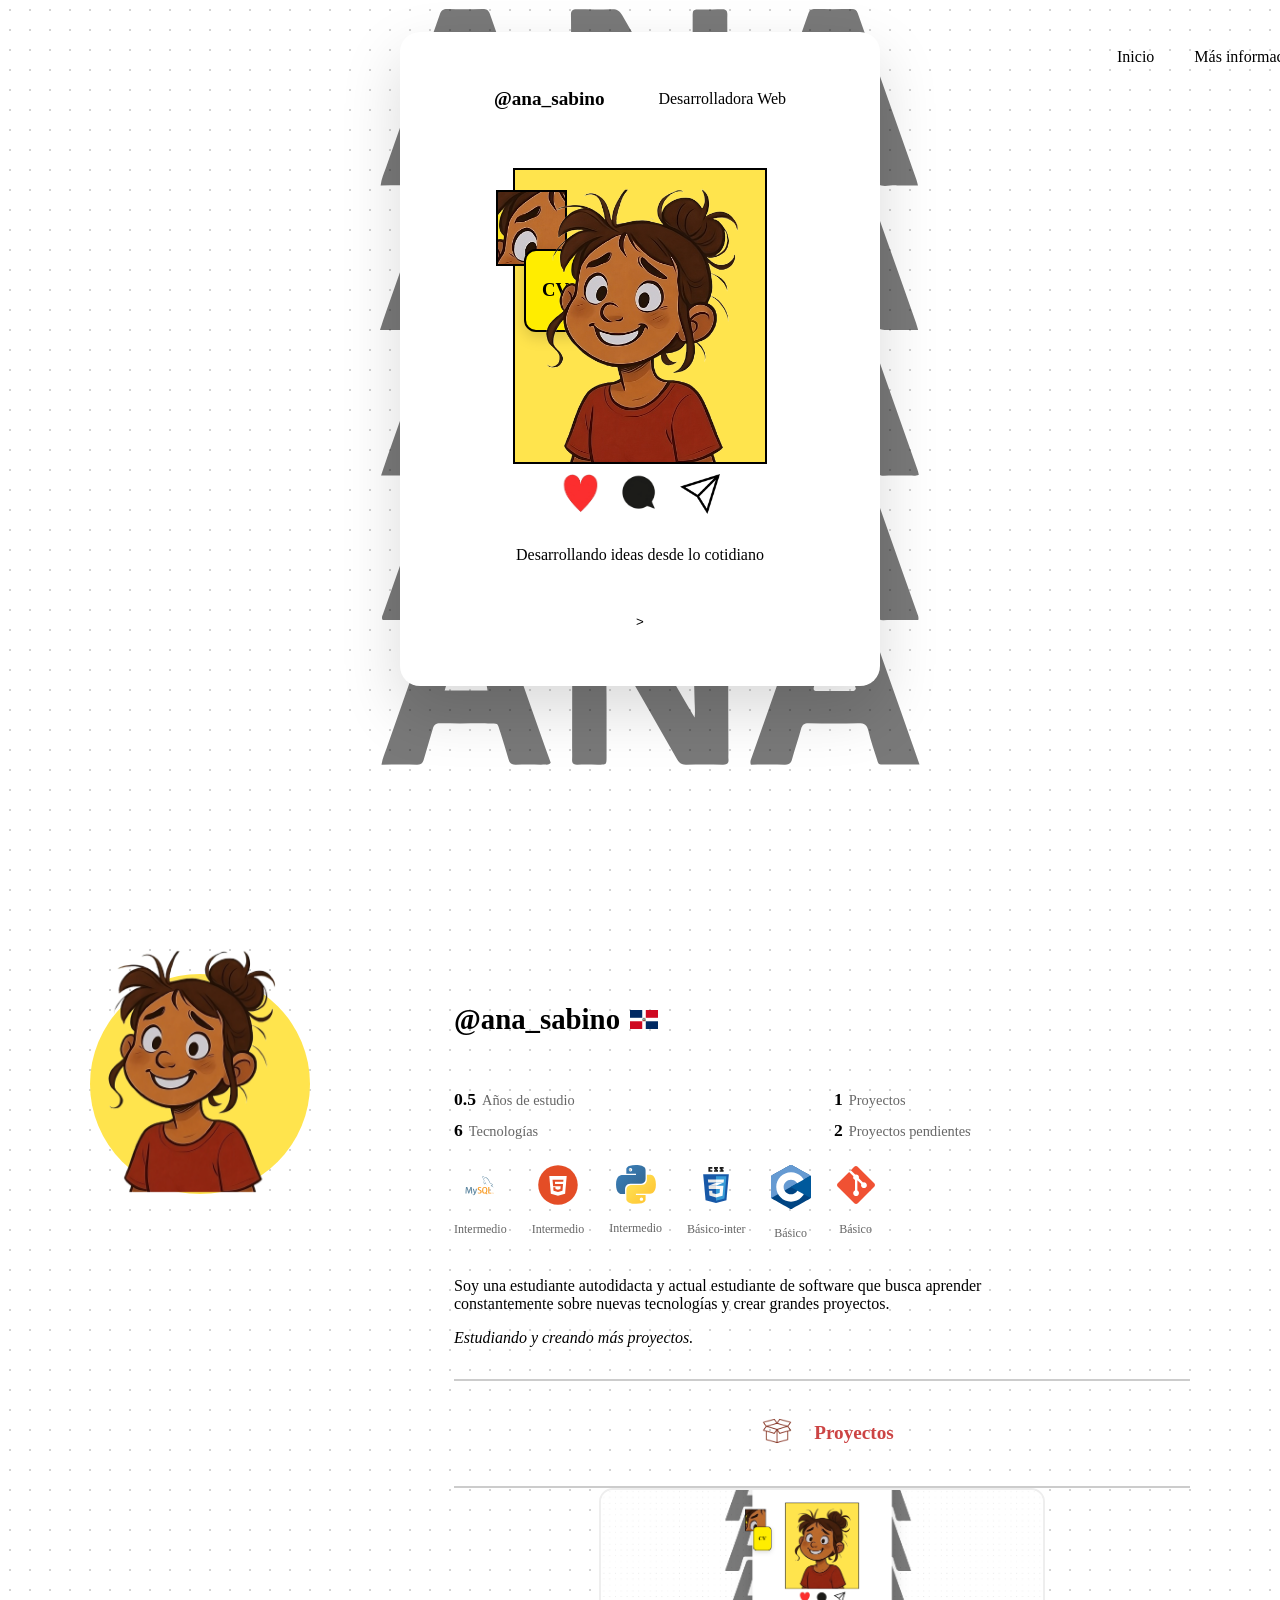
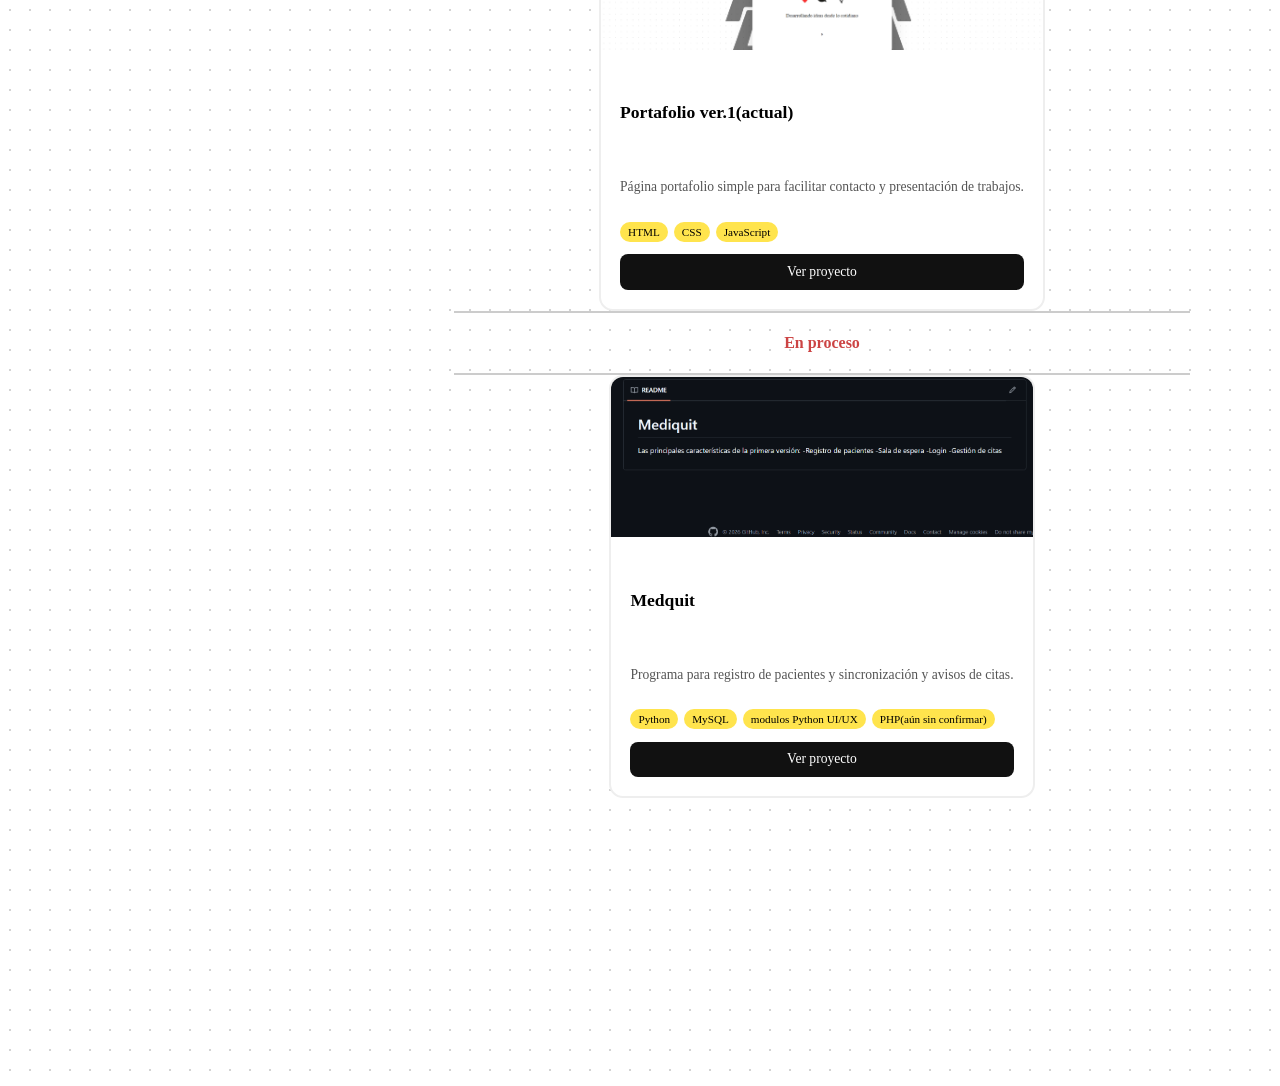
==== commit 0045ab32: "cambios de estilo y contenido" ====
--- a/prueba.html
+++ b/prueba.html
@@ -203,21 +203,22 @@
             <div class="rayita"></div>
             <div class="tarjeta_proyecto">
               <div class="imagen_proyecto">
-                <img src="prev_portfolio.png" alt="Vista previa del proyecto" />
+                <img src="med_prev.png" alt="Vista previa del proyecto" />
               </div>
 
               <div class="contenido_proyecto">
-                <h5 class="titulo_proyecto">Portafolio ver.1(actual)</h5>
+                <h5 class="titulo_proyecto">Medquit</h5>
 
                 <p class="descripcion_proyecto">
-                  Página portafolio simple para facilitar contacto y
-                  presentación de trabajos.
+                  Programa para registro de pacientes y sincronización y avisos
+                  de citas.
                 </p>
 
                 <div class="tecnologias_proyecto">
-                  <span>HTML</span>
-                  <span>CSS</span>
-                  <span>JavaScript</span>
+                  <span>Python</span>
+                  <span>MySQL</span>
+                  <span>modulos Python UI/UX</span>
+                  <span>PHP(aún sin confirmar)</span>
                 </div>
 
                 <a href="#" class="boton_proyecto" target="_blank">
@@ -251,34 +252,6 @@
           document.getElementById("btn_enviar").innerText = "Enviar";
         }
       });
-
-      // Necesitamos tomar la información de secciones y enlaces en nav.
-      const secciones = document.querySelectorAll("section");
-      const enlaces = document.querySelectorAll("nav ul li a");
-      // Cuando el usuario haga scrol, resaltar el enlace que corresponde
-      const resaltar_enlace_activo = () => {
-        // Tomamos coordenadas de la sección en la ventana
-
-        const posicion = secciones.getBoundingClientRect();
-
-        const isVisible =
-          posicion.top >= 0 &&
-          posicion.left >= 0 &&
-          posicion.bottom <=
-            (window.innerHeight || document.documentElement.clientHeight) &&
-          posicion.right <=
-            (window.innerWidth || document.documentElement.clientWidth);
-
-        if (isVisible) {
-          enlaces.classList.add("activo");
-          secciones.classList.add("activo");
-        } else {
-          enlaces.classList.remove("activo");
-          secciones.classList.remove("activo");
-        }
-      };
-
-      window.addEventListener("scroll", resaltar_enlace_activo);
     </script>
   </body>
 </html>
--- a/style.css
+++ b/style.css
@@ -332,11 +332,7 @@
 }
 
 .sub_cat {
-  color: #ffe44d;
-}
-.sub_cat:hover {
   color: #c44;
-  transition: 0.5s;
 }
 .grupo_proyectos {
   display: flex;
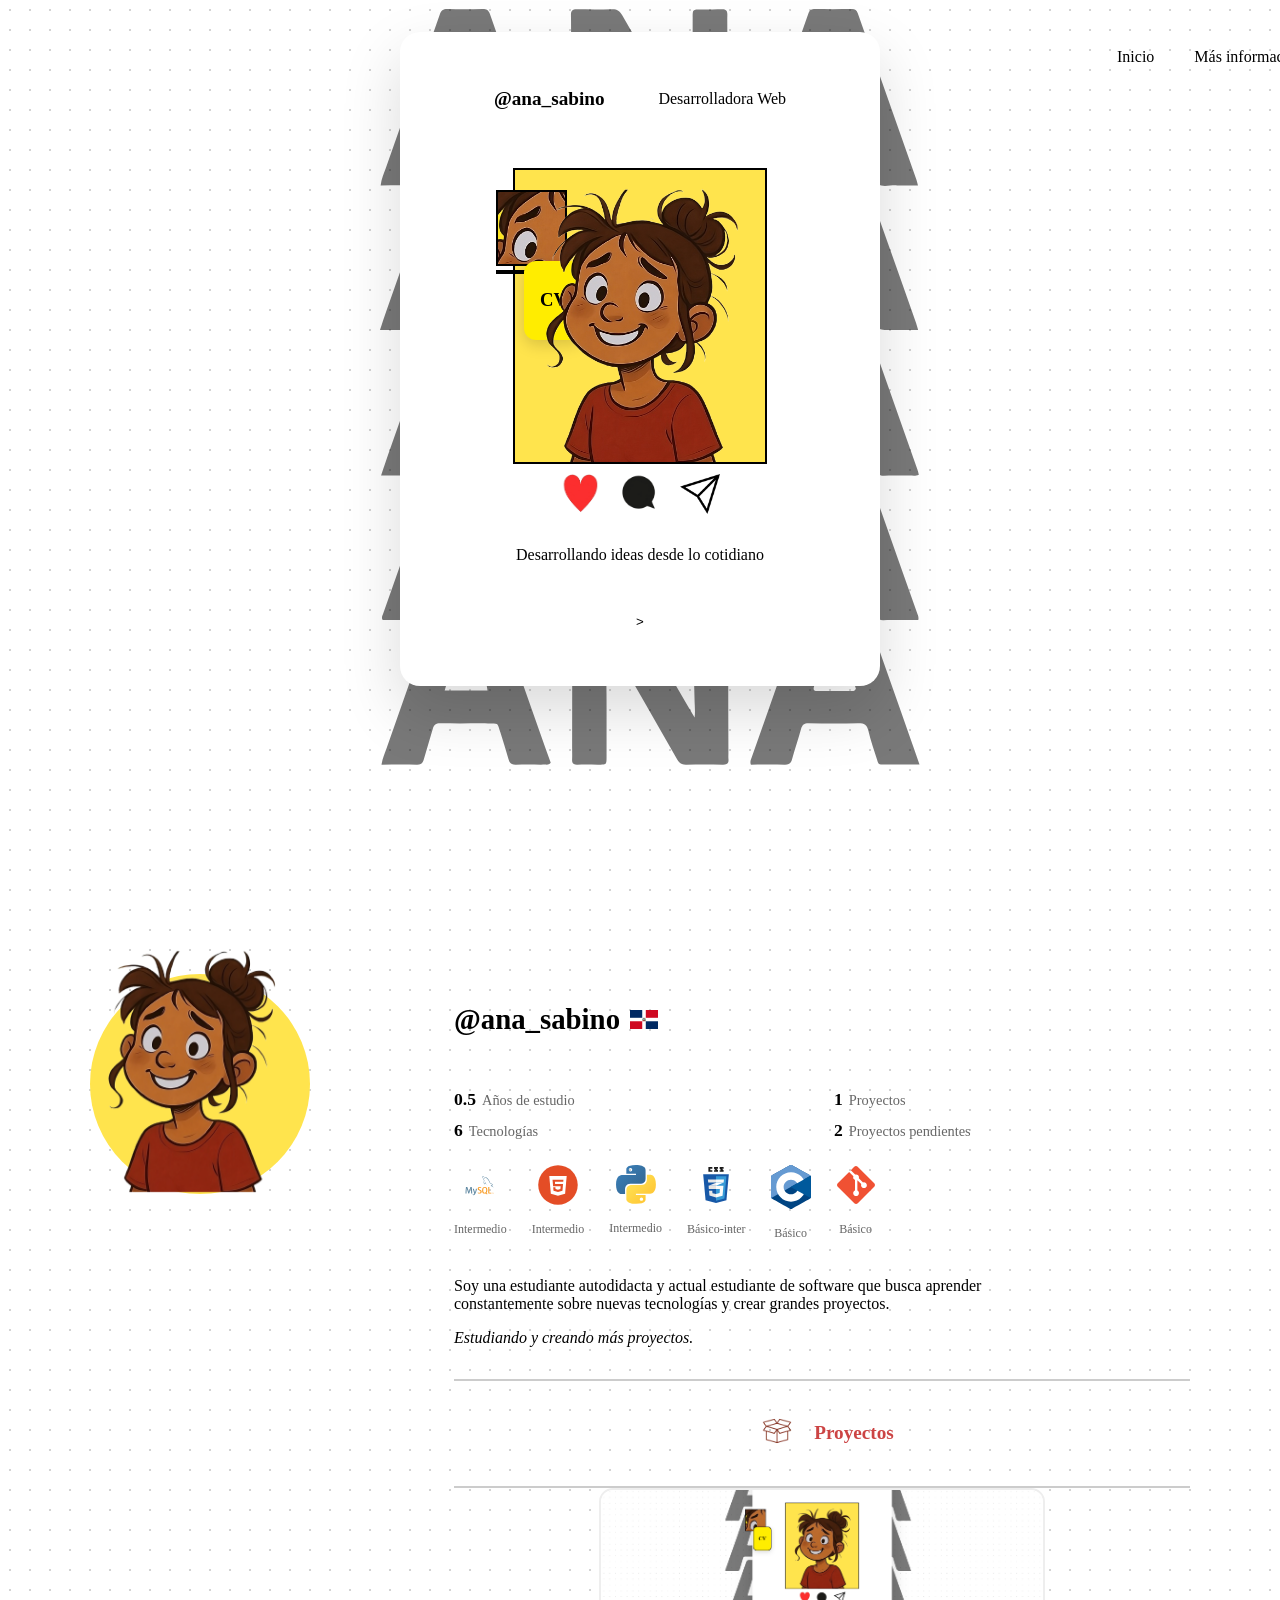
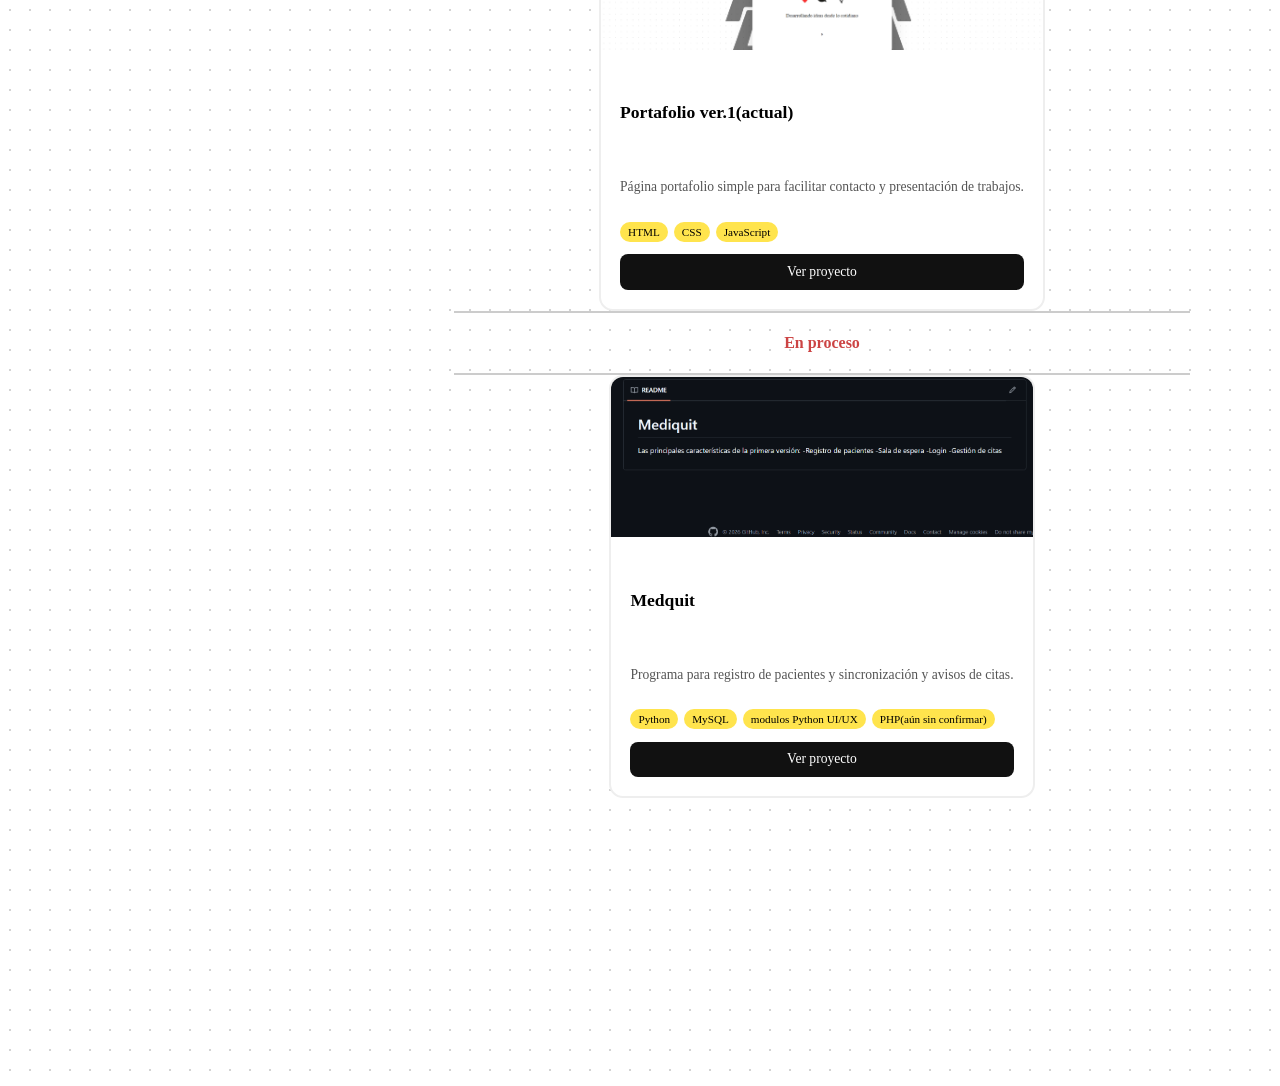
==== commit 906aaf29: "agregar el cv" ====
--- a/prueba.html
+++ b/prueba.html
@@ -92,9 +92,11 @@
         <div id="box">
           <img src="eyes.png" alt="Ojos de personaje caricatura." />
 
-          <div id="internal">
-            <h3>CV</h3>
-          </div>
+          <a href="Ana K. Sabino Acosta.pdf" download="CV_ASabino.pdf"
+            ><div id="internal">
+              <h3>CV</h3>
+            </div></a
+          >
         </div>
       </section>
       <section id="about">
--- a/style.css
+++ b/style.css
@@ -37,7 +37,10 @@
   align-items: center;
   gap: 1rem;
 }
-
+a {
+  text-decoration: none;
+  color: inherit;
+}
 #container {
   width: 250px;
   height: 292px;
@@ -185,6 +188,11 @@
   border-radius: 12px;
   font-weight: bold;
   box-shadow: 0 5px 15px rgba(0, 0, 0, 0.15);
+}
+#internal:hover {
+  background-color: #ffd000;
+  transform: translateY(-2px);
+  transition: 0.3s ease;
 }
 #info_redes img {
   width: 54px;
